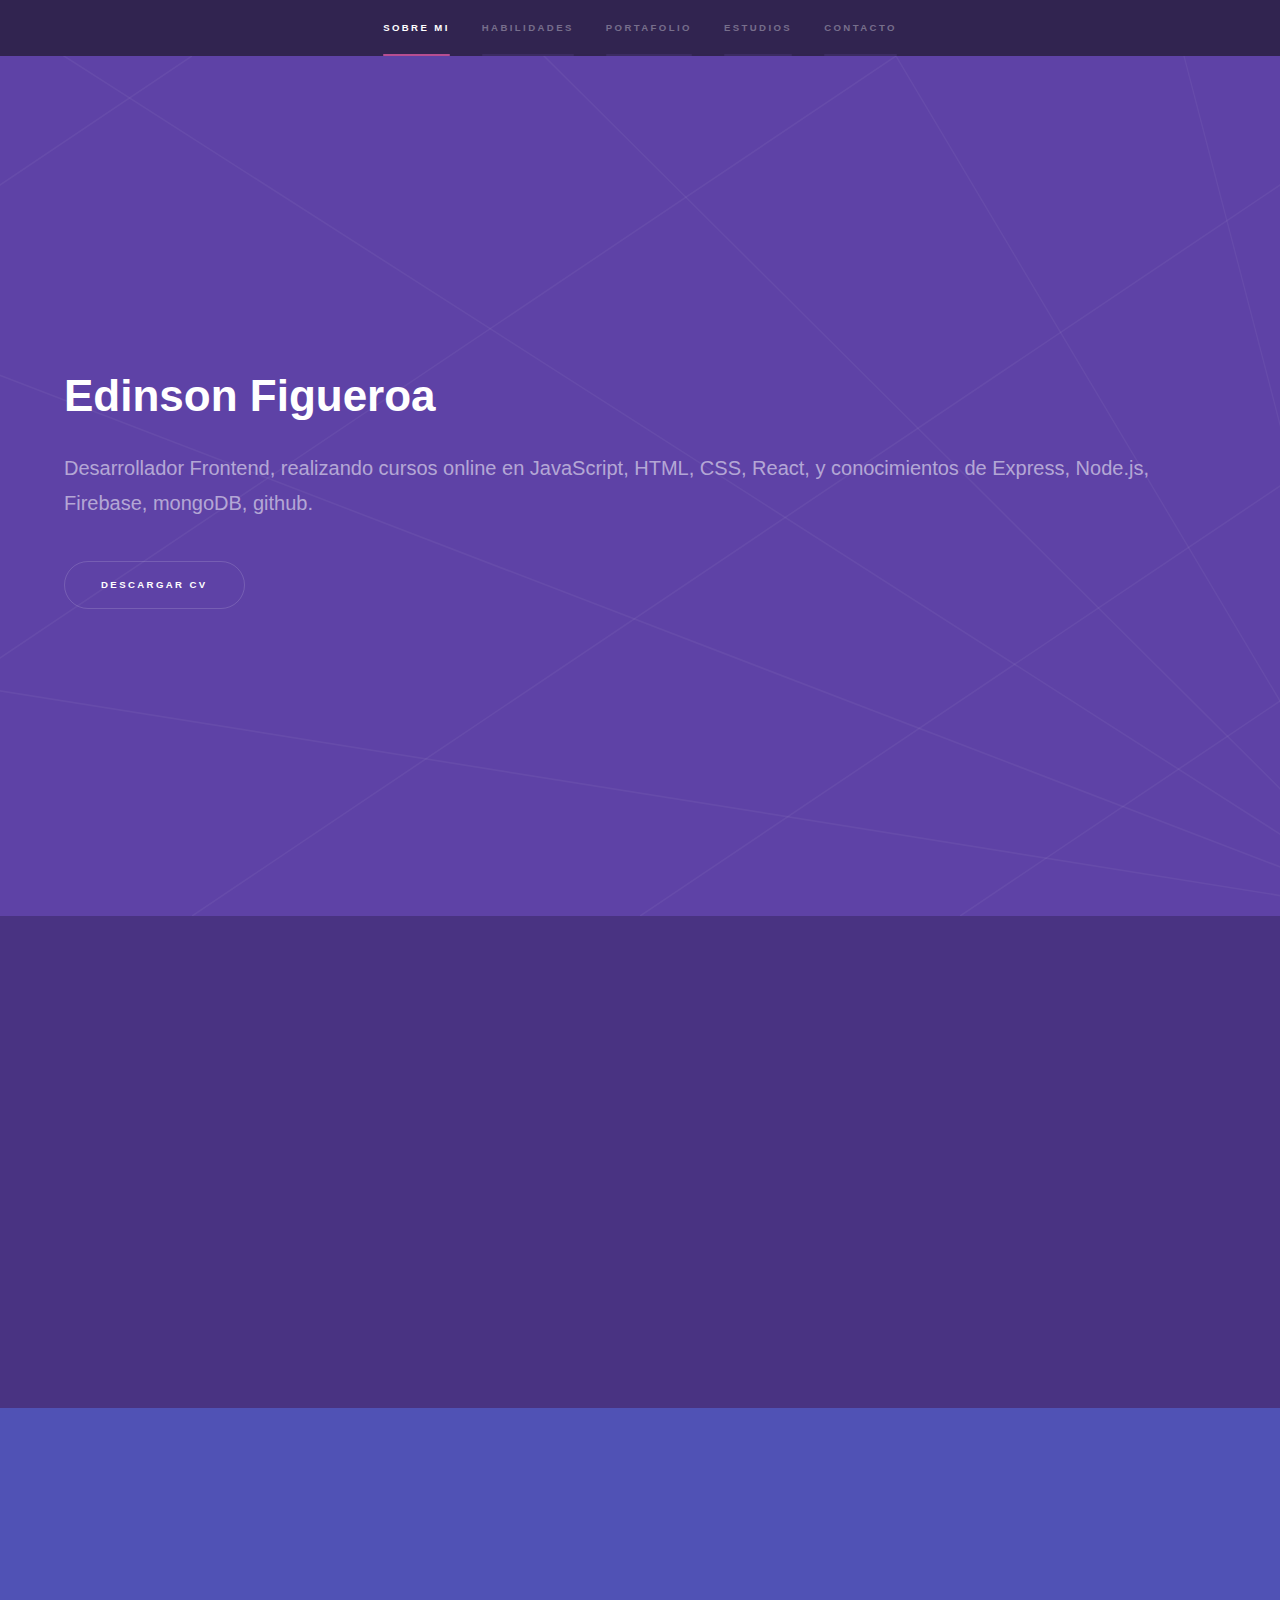
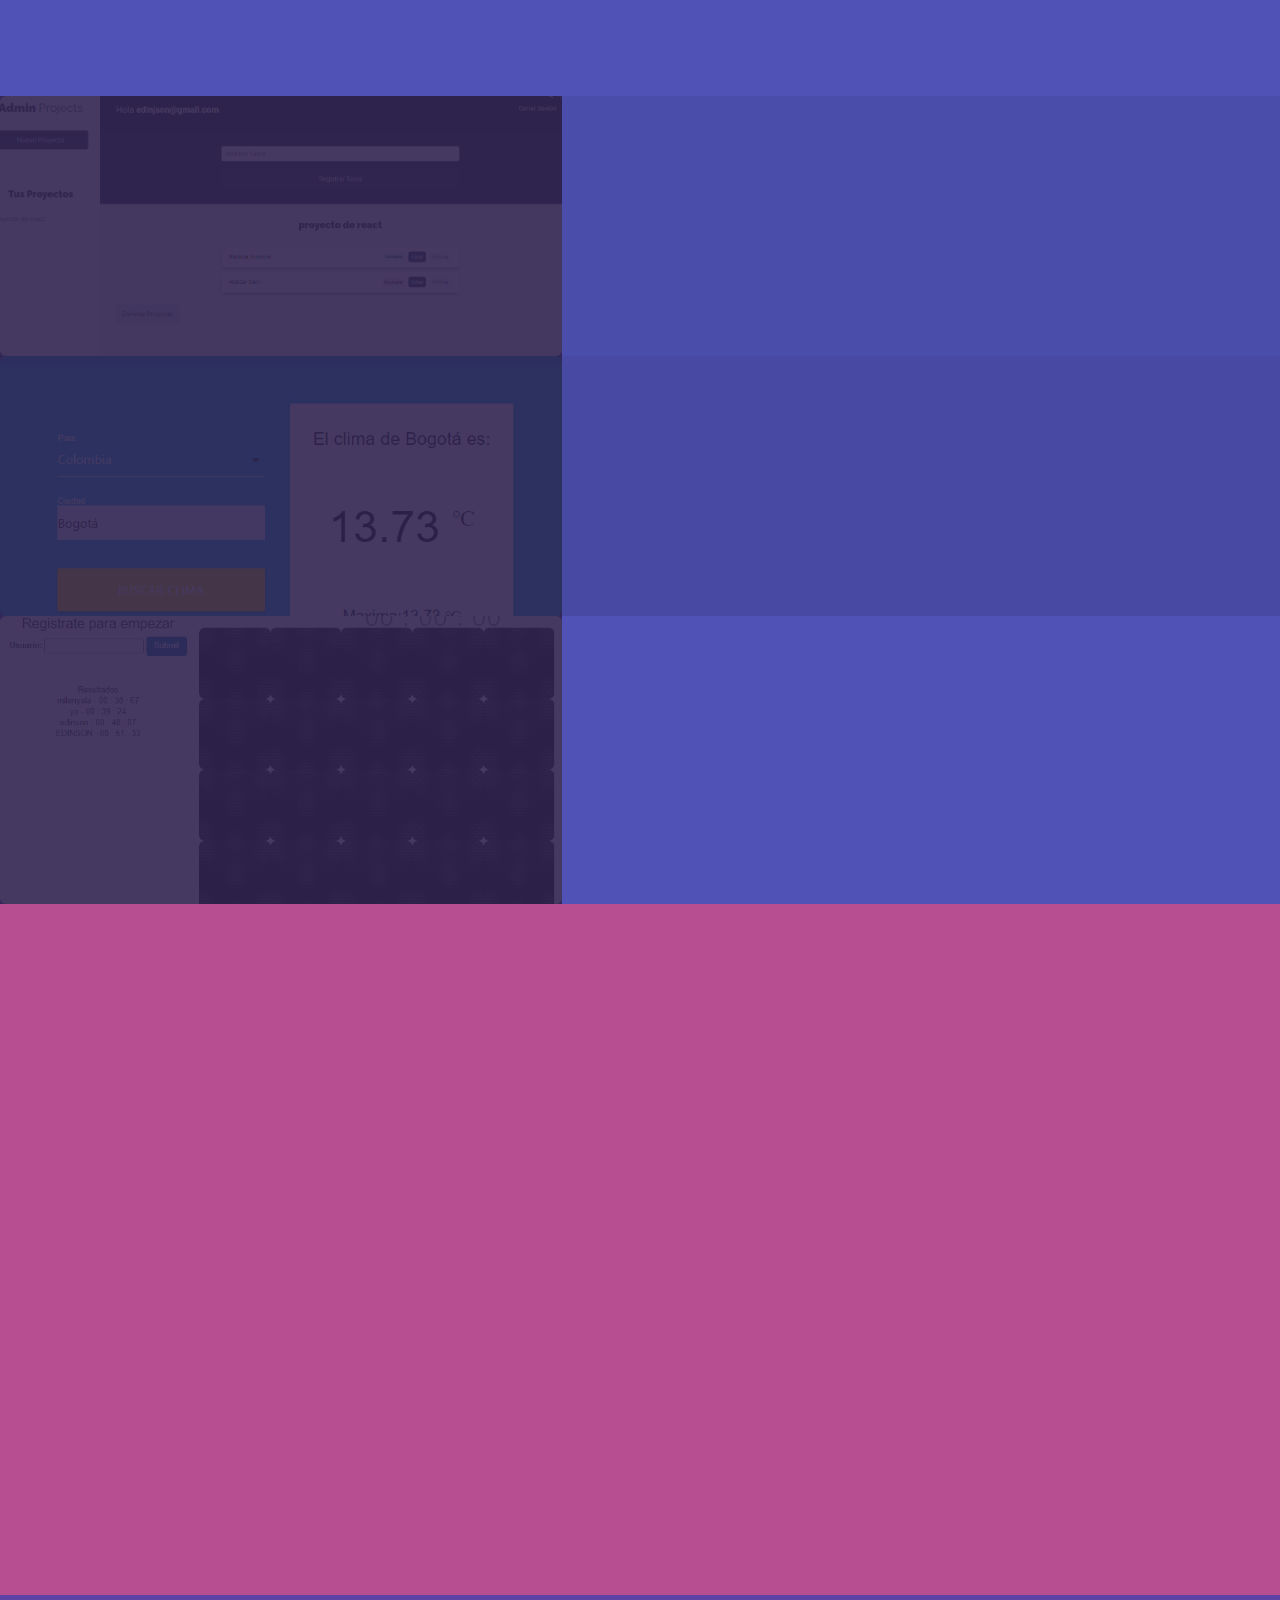
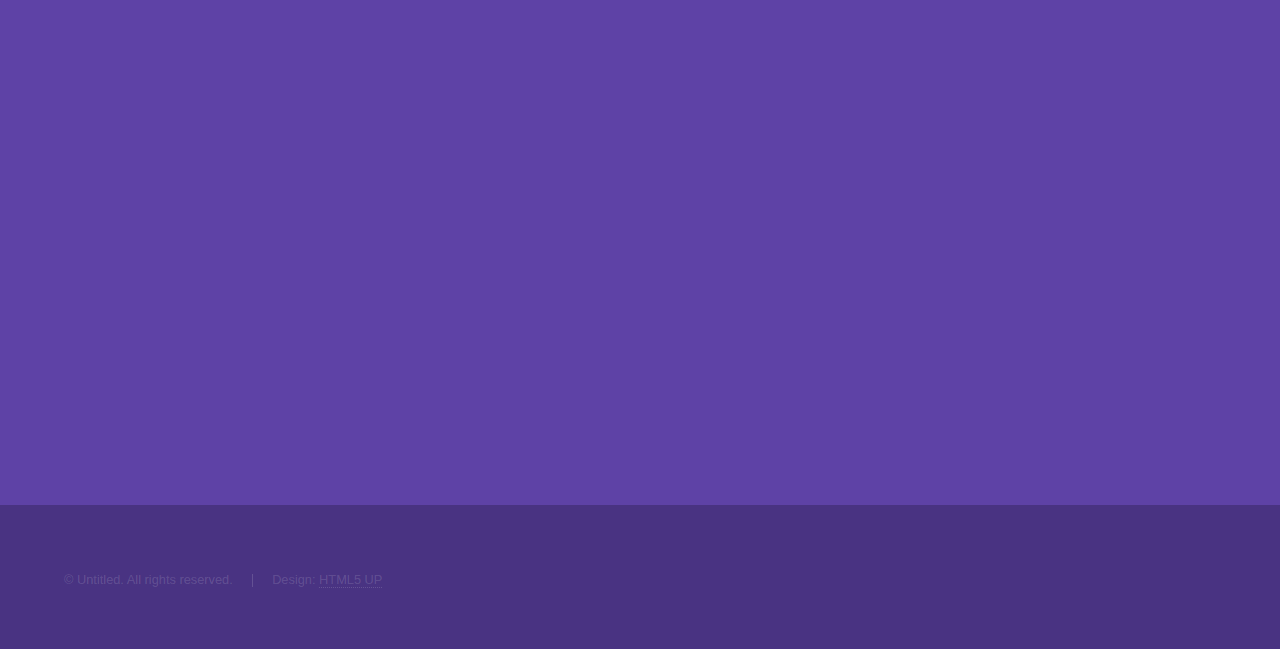
==== index.html @ 03d7f90d "en proceso" ====
<!DOCTYPE HTML>
<!--
	Hyperspace by HTML5 UP
	html5up.net | @ajlkn
	Free for personal and commercial use under the CCA 3.0 license (html5up.net/license)
-->
<html>
	<head>
		<title>Edinson Figueroa</title>
		<meta charset="utf-8" />
		<meta name="viewport" content="width=device-width, initial-scale=1, user-scalable=no" />
		<link rel="stylesheet" href="assets/css/main.css" />
		<noscript><link rel="stylesheet" href="assets/css/noscript.css" /></noscript>
		<link rel="shortcut icon" href="./images/ico.ico">
	
	</head>
	<body class="is-preload">

		<!-- Sidebar -->
			<section id="sidebar">
				<div class="inner">
					<nav>
						<ul>
							<li><a href="#intro">Sobre mi</a></li>
							<li><a href="#habilidades">Habilidades</a></li>
							<li><a href="#one">Portafolio</a></li>
							<li><a href="#two">Estudios</a></li>
							<li><a href="#three">Contacto</a></li>
						</ul>
					</nav>
				</div>
			</section>

		<!-- Wrapper -->
			<div id="wrapper">

				

				<!-- Intro -->
					<section id="intro" class="wrapper style1 fullscreen fade-up">
						<div class="inner">
							<h1>Edinson Figueroa</h1>
							<p>Desarrollador Frontend, realizando cursos online en JavaScript, HTML, CSS, React, y conocimientos de Express, Node.js, Firebase, mongoDB, github.</p>
							<ul class="actions">
								<li><a href="#one" class="button scrolly">Descargar CV</a></li>
							</ul>
						</div>
					</section>

					<section id="habilidades" class="wrapper style4 fade-up">
													    <!--progress bar #3-->
	
						<div class="inner">
							<h2>Habilidades y Conocimientos</h2>
							
							<div class="features">
								<section id="skills_sec" class="skills-sec sec-pad-top-sm main-bar">
										<div class="col-sm-6">
											<div class="mdl-card mdl-shadow--2dp">
												<div class="container-bar">
									
													
													
													
													<i class="fab fa-html5"></i> HTML5
													<div class="progress-bar-graph"> 
														<div class="progress-bar-wrap">
															<div class="bar-wrap html-bar">
																<span data-width="60"></span>
															</div>
														</div>	
													</div>
												</div>	
												<div class="container-bar">
													<i class="fab fa-css3"></i> CSS
													<div class="progress-bar-graph"> 
														<div class="progress-bar-wrap">
															<div class="bar-wrap css-bar">
																<span data-width="30"></span>
															</div>
														</div>	
													</div>
												</div>
												<div class="container-bar">
													<i class="fab fa-js-square"></i> JavaScript
													<div class="progress-bar-graph"> 
														<div class="progress-bar-wrap">
															<div class="bar-wrap javascript-bar">
																<span data-width="65"></span>
															</div>
														</div>	
													</div>
													
												</div>
												<div class="container-bar">
													<i class="fab fa-react"> </i> React JS
													<div class="progress-bar-graph"> 
														<div class="progress-bar-wrap">
															<div class="bar-wrap react-bar">
																<span data-width="50"></span>
															</div>
														</div>	
													</div>
													
												</div>
											
											</div>
										</div>
								</section>

								<!-- PARTE DOS  1a202d 2f3848  222b3c-->
								<section id="skills_sec" class="skills-sec sec-pad-top-sm main-bar">
									<div class="col-sm-6">
										<div class="mdl-card mdl-shadow--2dp">
											
											<div class="container-bar">
												<i class="fab fa-github"> </i> GitHub
												<div class="progress-bar-graph"> 
													<div class="progress-bar-wrap">
														<div class="bar-wrap git-bar">
															<span data-width="35"></span>
														</div>
													</div>	
												</div>
											</div>	
											<div class="container-bar">
												<li class="fab fa-node-js"> </li> nodejs - Express.js
												<div class="progress-bar-graph"> 
													<div class="progress-bar-wrap">
														<div class="bar-wrap express-bar">
															<span data-width="20"></span>
														</div>
													</div>	
												</div>
											</div>

											<div class="container-bar">
												<li class="fas fa-fire"> </li> Firebase
												<div class="progress-bar-graph"> 
													<div class="progress-bar-wrap">
														<div class="bar-wrap fire-bar">
															<span data-width="30"></span>
														</div>
													</div>	
												</div>
											</div>
											
										</div>
									</div>
							</section>
							</div>
							<!-- <ul class="actions">
								<li><a href="generic.html" class="button">Learn more</a></li>
							</ul> -->
						</div>
					</section>

				<!-- One -->
					<section id="one" class="wrapper style2 spotlights">
						<section>
							
							<div class="content">
								<div class="inner">
									<h2>Portafolio</h2>									
									<p>Proyectos desarrollados durante mi aprendizaje en los cuales he aprendido Reactjs, nodejs, express, firebase y fortalecido JavaScript</p>		
								<a href="generic.html" class="button">Ver todos</a>
								</div>
							</div>
						</section>
						<section>
							<a href="#!" class="image"><img src="images/proyecto1.jpg" alt="" data-position="top center" /></a>
							<div class="content">
								<div class="inner">
									<h2>Administrador de proyectos</h2>
									<p>Frontend desarrollado con React, Backend e inicio de sesión con Firebase</p>
									<ul class="actions">
										<li class="fab fa-github"><a target="_blanck" href="https://github.com/EdinsonF/admin-proyectos/tree/master/cliente" > GitHub </a>
										</li>
										<li class="fa fa-laptop" ><a target="_blanck" href="https://admin-proyect-f364d.web.app/" > Demo </a>
										</li>
									</ul>
									
								</div>
							</div>
						</section>
						<section>
							<a href="#!" class="image"><img src="images/proyecto2.jpg" alt="" data-position="25% 25%" /></a>
							<div class="content">
								<div class="inner">
									<h2>Obtener Clima</h2>
									<p>App desarrollada en React Cosumiendo la API https://api.openweathermap.org</p>
									<ul class="actions">
										<li class="fab fa-github"><a target="_blanck" href="https://github.com/EdinsonF/calcular-temperatura" > GitHub </a>
										</li>
										<li class="fa fa-laptop" ><a target="_blanck" href="https://dreamy-albattani-7f844f.netlify.app/" > Demo </a>
										</li>
									</ul>
								</div>
							</div>
						</section>
						<section>
							<a href="#" class="image"><img src="images/proyecto3.jpg" alt="" data-position="25% 25%" /></a>
							<div class="content">
								<div class="inner">
									<h2>Juego de Memoria</h2>
									<p>Juego de memoria realizado en JavaScript, con alamcenamiento de marcador en localStorage</p>
									<ul class="actions">
										<li class="fab fa-github"><a target="_blanck" href="https://github.com/EdinsonF/gameMemory" > GitHub </a>
										</li>
										<li class="fa fa-laptop" ><a target="_blanck" href="https://musing-kare-3d2146.netlify.app/" > Demo </a>
										</li>
									</ul>
								</div>
							</div>
						</section>
					</section>

				<!-- otra -->
					<section id="two" class="wrapper style3 fade-up">
						<div class="inner">
							<h2>Estudios</h2>
							<p>Actualmente aprendiendo de manera autodidacta</p>
							<div class="features">
								<section>
									<span class="icon solid major fa-code"></span>
									<div class="container-cursos">
									<h3><a target="_blanck" href="https://www.udemy.com/share/101Z6U2@FG1KV2FbS1MKdkZKCnROfj5uSn1i/">JavaScript Moderno Guía Definitiva Construye +15 Proyectos</a></h3>
										<span>37,5 Horas de video</span>
										<p>Instructor: Juan Pablo De la Torre Valdez</p>
									</div>

								</section>
								<section>
									<span class="icon solid major fa-desktop"></span>
									<h3><a target="_blanck" href="https://www.udemy.com/share/101Wpi2@Pm1gVEtKS1QLdU5CBnpzVBRu/">React2 - La Guía Completa: Hooks Context Redux MERN +15 Apps</a></h3>
									<span>44,5 Horas de video</span>
									<p>Instructor: Juan Pablo De la Torre Valdez</p>

								</section>
								<section>
									<span class="icon solid major fa-code"></span>
									<h3><a target="_blanck" href="https://www.udemy.com/share/101skO2@Pm1jfWJgS1QLdU5CBnpzVD5tSg==/">TypeScript: tu completa guía y manual de mano</a></h3>
									<span>6,34 Horas de video</span>
									<p>Instructor: Fernando Herrera</p>

								</section>
								<section>
									<span class="icon solid major fa-graduation-cap"></span>
									<h3><a target="_blanck" href="#">Ingeniero en Informática</a></h3>
									<span>2011 - 2016</span>
									<p>Universidad Politécnica Territorial De Yaracuy Arístides Bastidas (UPTYAB)</p>

								</section>
							</div>
							<!-- <ul class="actions">
								<li><a href="generic.html" class="button">Learn more</a></li>
							</ul> -->
						</div>
					</section>

				<!-- Three -->
					<section id="three" class="wrapper style1 fade-up">
						<div class="inner">
							<h2>Contacto</h2>
							<!-- <p>Phasellus convallis elit id ullamcorper pulvinar. Duis aliquam turpis mauris, eu ultricies erat malesuada quis. Aliquam dapibus, lacus eget hendrerit bibendum, urna est aliquam sem, sit amet imperdiet est velit quis lorem.</p> -->
							<div class="split style1">
								<section>
									<p>Disponibilidad inmediata, con ganas de aprender y formar parte de un equipo de trabajo que me permita aprender y desarrollar mis conocimientos. 

									
									
									</p>
									<!-- <form method="post" action="#">
										<div class="fields">
											<div class="field half">
												<label for="name">Nombre</label>
												<input type="text" name="name" id="name" />
											</div>
											<div class="field half">
												<label for="email">Correo</label>
												<input type="text" name="email" id="email" />
											</div>
											<div class="field">
												<label for="message">Mensaje</label>
												<textarea name="message" id="message" rows="5"></textarea>
											</div>
										</div>
										<ul class="actions">
											<li><a href="" class="button submit">Enviar Mensaje</a></li>
										</ul>
									</form> -->

								</section>
								<section>
									<ul class="contact">
										<li>
											<h3>Residencia</h3>
											<span>Colombia<br />
											</span>
										</li>
										<li>
											<h3>Email</h3>
											<a href="#">figueroaedinson@gmail.com</a>
										</li>
										<li>
											<h3>Phone</h3>
											<span>(+57) 350-510-9535</span>
										</li>
										<li>
											<h3>Social</h3>
											<ul class="icons">
												
												<li><a target="_blank" href="https://github.com/EdinsonF" class="icon brands fa-github"><span class="label">GitHub</span></a></li>
												
												<li><a target="_blank" href="https://www.linkedin.com/in/edinson-figueroa-069179a5/" class="icon brands fa-linkedin-in"><span class="label">LinkedIn</span></a></li>
											</ul>
										</li>
									</ul>
								</section>
							</div>
						</div>
					</section>

			</div>

		<!-- Footer -->
			<footer id="footer" class="wrapper style1-alt">
				<div class="inner">
					<ul class="menu">
						<li>&copy; Untitled. All rights reserved.</li><li>Design: <a href="http://html5up.net">HTML5 UP</a></li>
					</ul>
				</div>
			</footer>

		<!-- Scripts -->
			<script src="assets/js/jquery.min.js"></script>
			<script src="assets/js/jquery.scrollex.min.js"></script>
			<script src="assets/js/jquery.scrolly.min.js"></script>
			<script src="assets/js/browser.min.js"></script>
			<script src="assets/js/breakpoints.min.js"></script>
			<script src="assets/js/util.js"></script>
			<script src="assets/js/main.js"></script>

			<!-- barras -->
			<script src="js/jquery-1.12.4.min.js"></script>
			<script src="js/bootstrap.min.js"></script>
			<script src="js/jQuery.appear.js"></script>
			<script src="js/smooth-scroll.js"></script>		
			<script src="js/init.js"></script>
			

	</body>
</html>
---- assets/css/main.css ----
@import url(fontawesome-all.min.css);

/*
	Hyperspace by HTML5 UP
	html5up.net | @ajlkn
	Free for personal and commercial use under the CCA 3.0 license (html5up.net/license)
*/

html, body, div, span, applet, object,
iframe, h1, h2, h3, h4, h5, h6, p, blockquote,
pre, a, abbr, acronym, address, big, cite,
code, del, dfn, em, img, ins, kbd, q, s, samp,
small, strike, strong, sub, sup, tt, var, b,
u, i, center, dl, dt, dd, ol, ul, li, fieldset,
form, label, legend, table, caption, tbody,
tfoot, thead, tr, th, td, article, aside,
canvas, details, embed, figure, figcaption,
footer, header, hgroup, menu, nav, output, ruby,
section, summary, time, mark, audio, video {
	margin: 0;
	padding: 0;
	border: 0;
	font-size: 100%;
	font: inherit;
	vertical-align: baseline;}

article, aside, details, figcaption, figure,
footer, header, hgroup, menu, nav, section {
	display: block;}

body {
	line-height: 1;
}

ol, ul {
	list-style: none;
}

blockquote, q {
	quotes: none;
}

	blockquote:before, blockquote:after, q:before, q:after {
		content: '';
		content: none;
	}

table {
	border-collapse: collapse;
	border-spacing: 0;
}

body {
	-webkit-text-size-adjust: none;
}

mark {
	background-color: transparent;
	color: inherit;
}

input::-moz-focus-inner {
	border: 0;
	padding: 0;
}

input, select, textarea {
	-moz-appearance: none;
	-webkit-appearance: none;
	-ms-appearance: none;
	appearance: none;
}

/* Basic */

	@-ms-viewport {
		width: device-width;
	}

	body {
		-ms-overflow-style: scrollbar;
	}

	@media screen and (max-width: 480px) {

		html, body {
			min-width: 320px;
		}

	}

	html {
		box-sizing: border-box;
	}

	*, *:before, *:after {
		box-sizing: inherit;
	}

	body {
		background: #312450;
	}

		body.is-preload *, body.is-preload *:before, body.is-preload *:after {
			-moz-animation: none !important;
			-webkit-animation: none !important;
			-ms-animation: none !important;
			animation: none !important;
			-moz-transition: none !important;
			-webkit-transition: none !important;
			-ms-transition: none !important;
			transition: none !important;
		}

/* Type */

	body, input, select, textarea {
		color: rgba(255, 255, 255, 0.55);
		font-family: Arial, Helvetica, sans-serif;
		font-size: 16.5pt;
		font-weight: normal;
		line-height: 1.75;
	}

		@media screen and (max-width: 1680px) {

			body, input, select, textarea {
				font-size: 13pt;
			}

		}

		@media screen and (max-width: 1280px) {

			body, input, select, textarea {
				font-size: 12pt;
			}

		}

		@media screen and (max-width: 360px) {

			body, input, select, textarea {
				font-size: 11pt;
			}

		}

	a {
		-moz-transition: color 0.2s ease, border-bottom-color 0.2s ease;
		-webkit-transition: color 0.2s ease, border-bottom-color 0.2s ease;
		-ms-transition: color 0.2s ease, border-bottom-color 0.2s ease;
		transition: color 0.2s ease, border-bottom-color 0.2s ease;
		border-bottom: dotted 1px rgba(255, 255, 255, 0.35);
		color: inherit;
		text-decoration: none;
	}

		a:hover {
			border-bottom-color: transparent;
			color: #ffffff;
		}

	strong, b {
		color: #ffffff;
		font-weight: bold;
	}

	em, i {
		font-style: italic;
	}

	p {
		margin: 0 0 2em 0;
	}

	h1, h2, h3, h4, h5, h6 {
		color: #ffffff;
		font-weight: bold;
		line-height: 1.5;
		margin: 0 0 0.5em 0;
	}

		h1 a, h2 a, h3 a, h4 a, h5 a, h6 a {
			color: inherit;
			text-decoration: none;
		}

	h1 {
		font-size: 2.75em;
	}

		h1.major {
			margin: 0 0 1.3em 0;
			position: relative;
			padding-bottom: 0.35em;
		}

			h1.major:after {
				background-image: -moz-linear-gradient(to right, #5e42a6, #b74e91);
				background-image: -webkit-linear-gradient(to right, #5e42a6, #b74e91);
				background-image: -ms-linear-gradient(to right, #5e42a6, #b74e91);
				background-image: linear-gradient(to right, #5e42a6, #b74e91);
				-moz-transition: max-width 0.2s ease;
				-webkit-transition: max-width 0.2s ease;
				-ms-transition: max-width 0.2s ease;
				transition: max-width 0.2s ease;
				border-radius: 0.2em;
				bottom: 0;
				content: '';
				height: 0.05em;
				position: absolute;
				right: 0;
				width: 100%;
			}

	h2 {
		font-size: 1.75em;
	}

	h3 {
		font-size: 1.1em;
	}

	h4 {
		font-size: 1em;
	}

	h5 {
		font-size: 0.8em;
	}

	h6 {
		font-size: 0.6em;
	}

	@media screen and (max-width: 736px) {

		h1 {
			font-size: 2em;
		}

		h2 {
			font-size: 1.25em;
		}

		h3 {
			font-size: 1em;
		}

		h4 {
			font-size: 0.8em;
		}

		h5 {
			font-size: 0.6em;
		}

		h6 {
			font-size: 0.6em;
		}

	}

	sub {
		font-size: 0.8em;
		position: relative;
		top: 0.5em;
	}

	sup {
		font-size: 0.8em;
		position: relative;
		top: -0.5em;
	}

	blockquote {
		border-left: solid 4px rgba(255, 255, 255, 0.15);
		font-style: italic;
		margin: 0 0 2em 0;
		padding: 0.5em 0 0.5em 2em;
	}

	code {
		background: rgba(255, 255, 255, 0.05);
		border-radius: 0.25em;
		border: solid 1px rgba(255, 255, 255, 0.15);
		font-family: "Courier New", monospace;
		font-size: 0.9em;
		margin: 0 0.25em;
		padding: 0.25em 0.65em;
	}

	pre {
		-webkit-overflow-scrolling: touch;
		font-family: "Courier New", monospace;
		font-size: 0.9em;
		margin: 0 0 2em 0;
	}

		pre code {
			display: block;
			line-height: 1.75em;
			padding: 1em 1.5em;
			overflow-x: auto;
		}

	hr {
		border: 0;
		border-bottom: solid 1px rgba(255, 255, 255, 0.15);
		margin: 2em 0;
	}

		hr.major {
			margin: 3em 0;
		}

	.align-left {
		text-align: left;
	}

	.align-center {
		text-align: center;
	}

	.align-right {
		text-align: right;
	}

/* Row */

	.row {
		display: flex;
		flex-wrap: wrap;
		box-sizing: border-box;
		align-items: stretch;
	}

		.row > * {
			box-sizing: border-box;
		}

		.row.gtr-uniform > * > :last-child {
			margin-bottom: 0;
		}

		.row.aln-left {
			justify-content: flex-start;
		}

		.row.aln-center {
			justify-content: center;
		}

		.row.aln-right {
			justify-content: flex-end;
		}

		.row.aln-top {
			align-items: flex-start;
		}

		.row.aln-middle {
			align-items: center;
		}

		.row.aln-bottom {
			align-items: flex-end;
		}

		.row > .imp {
			order: -1;
		}

		.row > .col-1 {
			width: 8.33333%;
		}

		.row > .off-1 {
			margin-left: 8.33333%;
		}

		.row > .col-2 {
			width: 16.66667%;
		}

		.row > .off-2 {
			margin-left: 16.66667%;
		}

		.row > .col-3 {
			width: 25%;
		}

		.row > .off-3 {
			margin-left: 25%;
		}

		.row > .col-4 {
			width: 33.33333%;
		}

		.row > .off-4 {
			margin-left: 33.33333%;
		}

		.row > .col-5 {
			width: 41.66667%;
		}

		.row > .off-5 {
			margin-left: 41.66667%;
		}

		.row > .col-6 {
			width: 50%;
		}

		.row > .off-6 {
			margin-left: 50%;
		}

		.row > .col-7 {
			width: 58.33333%;
		}

		.row > .off-7 {
			margin-left: 58.33333%;
		}

		.row > .col-8 {
			width: 66.66667%;
		}

		.row > .off-8 {
			margin-left: 66.66667%;
		}

		.row > .col-9 {
			width: 75%;
		}

		.row > .off-9 {
			margin-left: 75%;
		}

		.row > .col-10 {
			width: 83.33333%;
		}

		.row > .off-10 {
			margin-left: 83.33333%;
		}

		.row > .col-11 {
			width: 91.66667%;
		}

		.row > .off-11 {
			margin-left: 91.66667%;
		}

		.row > .col-12 {
			width: 100%;
		}

		.row > .off-12 {
			margin-left: 100%;
		}

		.row.gtr-0 {
			margin-top: 0;
			margin-left: 0em;
		}

			.row.gtr-0 > * {
				padding: 0 0 0 0em;
			}

			.row.gtr-0.gtr-uniform {
				margin-top: 0em;
			}

				.row.gtr-0.gtr-uniform > * {
					padding-top: 0em;
				}

		.row.gtr-25 {
			margin-top: 0;
			margin-left: -0.375em;
		}

			.row.gtr-25 > * {
				padding: 0 0 0 0.375em;
			}

			.row.gtr-25.gtr-uniform {
				margin-top: -0.375em;
			}

				.row.gtr-25.gtr-uniform > * {
					padding-top: 0.375em;
				}

		.row.gtr-50 {
			margin-top: 0;
			margin-left: -0.75em;
		}

			.row.gtr-50 > * {
				padding: 0 0 0 0.75em;
			}

			.row.gtr-50.gtr-uniform {
				margin-top: -0.75em;
			}

				.row.gtr-50.gtr-uniform > * {
					padding-top: 0.75em;
				}

		.row {
			margin-top: 0;
			margin-left: -1.5em;
		}

			.row > * {
				padding: 0 0 0 1.5em;
			}

			.row.gtr-uniform {
				margin-top: -1.5em;
			}

				.row.gtr-uniform > * {
					padding-top: 1.5em;
				}

		.row.gtr-150 {
			margin-top: 0;
			margin-left: -2.25em;
		}

			.row.gtr-150 > * {
				padding: 0 0 0 2.25em;
			}

			.row.gtr-150.gtr-uniform {
				margin-top: -2.25em;
			}

				.row.gtr-150.gtr-uniform > * {
					padding-top: 2.25em;
				}

		.row.gtr-200 {
			margin-top: 0;
			margin-left: -3em;
		}

			.row.gtr-200 > * {
				padding: 0 0 0 3em;
			}

			.row.gtr-200.gtr-uniform {
				margin-top: -3em;
			}

				.row.gtr-200.gtr-uniform > * {
					padding-top: 3em;
				}

		@media screen and (max-width: 1680px) {

			.row {
				display: flex;
				flex-wrap: wrap;
				box-sizing: border-box;
				align-items: stretch;
			}

				.row > * {
					box-sizing: border-box;
				}

				.row.gtr-uniform > * > :last-child {
					margin-bottom: 0;
				}

				.row.aln-left {
					justify-content: flex-start;
				}

				.row.aln-center {
					justify-content: center;
				}

				.row.aln-right {
					justify-content: flex-end;
				}

				.row.aln-top {
					align-items: flex-start;
				}

				.row.aln-middle {
					align-items: center;
				}

				.row.aln-bottom {
					align-items: flex-end;
				}

				.row > .imp-xlarge {
					order: -1;
				}

				.row > .col-1-xlarge {
					width: 8.33333%;
				}

				.row > .off-1-xlarge {
					margin-left: 8.33333%;
				}

				.row > .col-2-xlarge {
					width: 16.66667%;
				}

				.row > .off-2-xlarge {
					margin-left: 16.66667%;
				}

				.row > .col-3-xlarge {
					width: 25%;
				}

				.row > .off-3-xlarge {
					margin-left: 25%;
				}

				.row > .col-4-xlarge {
					width: 33.33333%;
				}

				.row > .off-4-xlarge {
					margin-left: 33.33333%;
				}

				.row > .col-5-xlarge {
					width: 41.66667%;
				}

				.row > .off-5-xlarge {
					margin-left: 41.66667%;
				}

				.row > .col-6-xlarge {
					width: 50%;
				}

				.row > .off-6-xlarge {
					margin-left: 50%;
				}

				.row > .col-7-xlarge {
					width: 58.33333%;
				}

				.row > .off-7-xlarge {
					margin-left: 58.33333%;
				}

				.row > .col-8-xlarge {
					width: 66.66667%;
				}

				.row > .off-8-xlarge {
					margin-left: 66.66667%;
				}

				.row > .col-9-xlarge {
					width: 75%;
				}

				.row > .off-9-xlarge {
					margin-left: 75%;
				}

				.row > .col-10-xlarge {
					width: 83.33333%;
				}

				.row > .off-10-xlarge {
					margin-left: 83.33333%;
				}

				.row > .col-11-xlarge {
					width: 91.66667%;
				}

				.row > .off-11-xlarge {
					margin-left: 91.66667%;
				}

				.row > .col-12-xlarge {
					width: 100%;
				}

				.row > .off-12-xlarge {
					margin-left: 100%;
				}

				.row.gtr-0 {
					margin-top: 0;
					margin-left: 0em;
				}

					.row.gtr-0 > * {
						padding: 0 0 0 0em;
					}

					.row.gtr-0.gtr-uniform {
						margin-top: 0em;
					}

						.row.gtr-0.gtr-uniform > * {
							padding-top: 0em;
						}

				.row.gtr-25 {
					margin-top: 0;
					margin-left: -0.375em;
				}

					.row.gtr-25 > * {
						padding: 0 0 0 0.375em;
					}

					.row.gtr-25.gtr-uniform {
						margin-top: -0.375em;
					}

						.row.gtr-25.gtr-uniform > * {
							padding-top: 0.375em;
						}

				.row.gtr-50 {
					margin-top: 0;
					margin-left: -0.75em;
				}

					.row.gtr-50 > * {
						padding: 0 0 0 0.75em;
					}

					.row.gtr-50.gtr-uniform {
						margin-top: -0.75em;
					}

						.row.gtr-50.gtr-uniform > * {
							padding-top: 0.75em;
						}

				.row {
					margin-top: 0;
					margin-left: -1.5em;
				}

					.row > * {
						padding: 0 0 0 1.5em;
					}

					.row.gtr-uniform {
						margin-top: -1.5em;
					}

						.row.gtr-uniform > * {
							padding-top: 1.5em;
						}

				.row.gtr-150 {
					margin-top: 0;
					margin-left: -2.25em;
				}

					.row.gtr-150 > * {
						padding: 0 0 0 2.25em;
					}

					.row.gtr-150.gtr-uniform {
						margin-top: -2.25em;
					}

						.row.gtr-150.gtr-uniform > * {
							padding-top: 2.25em;
						}

				.row.gtr-200 {
					margin-top: 0;
					margin-left: -3em;
				}

					.row.gtr-200 > * {
						padding: 0 0 0 3em;
					}

					.row.gtr-200.gtr-uniform {
						margin-top: -3em;
					}

						.row.gtr-200.gtr-uniform > * {
							padding-top: 3em;
						}

		}

		@media screen and (max-width: 1280px) {

			.row {
				display: flex;
				flex-wrap: wrap;
				box-sizing: border-box;
				align-items: stretch;
			}

				.row > * {
					box-sizing: border-box;
				}

				.row.gtr-uniform > * > :last-child {
					margin-bottom: 0;
				}

				.row.aln-left {
					justify-content: flex-start;
				}

				.row.aln-center {
					justify-content: center;
				}

				.row.aln-right {
					justify-content: flex-end;
				}

				.row.aln-top {
					align-items: flex-start;
				}

				.row.aln-middle {
					align-items: center;
				}

				.row.aln-bottom {
					align-items: flex-end;
				}

				.row > .imp-large {
					order: -1;
				}

				.row > .col-1-large {
					width: 8.33333%;
				}

				.row > .off-1-large {
					margin-left: 8.33333%;
				}

				.row > .col-2-large {
					width: 16.66667%;
				}

				.row > .off-2-large {
					margin-left: 16.66667%;
				}

				.row > .col-3-large {
					width: 25%;
				}

				.row > .off-3-large {
					margin-left: 25%;
				}

				.row > .col-4-large {
					width: 33.33333%;
				}

				.row > .off-4-large {
					margin-left: 33.33333%;
				}

				.row > .col-5-large {
					width: 41.66667%;
				}

				.row > .off-5-large {
					margin-left: 41.66667%;
				}

				.row > .col-6-large {
					width: 50%;
				}

				.row > .off-6-large {
					margin-left: 50%;
				}

				.row > .col-7-large {
					width: 58.33333%;
				}

				.row > .off-7-large {
					margin-left: 58.33333%;
				}

				.row > .col-8-large {
					width: 66.66667%;
				}

				.row > .off-8-large {
					margin-left: 66.66667%;
				}

				.row > .col-9-large {
					width: 75%;
				}

				.row > .off-9-large {
					margin-left: 75%;
				}

				.row > .col-10-large {
					width: 83.33333%;
				}

				.row > .off-10-large {
					margin-left: 83.33333%;
				}

				.row > .col-11-large {
					width: 91.66667%;
				}

				.row > .off-11-large {
					margin-left: 91.66667%;
				}

				.row > .col-12-large {
					width: 100%;
				}

				.row > .off-12-large {
					margin-left: 100%;
				}

				.row.gtr-0 {
					margin-top: 0;
					margin-left: 0em;
				}

					.row.gtr-0 > * {
						padding: 0 0 0 0em;
					}

					.row.gtr-0.gtr-uniform {
						margin-top: 0em;
					}

						.row.gtr-0.gtr-uniform > * {
							padding-top: 0em;
						}

				.row.gtr-25 {
					margin-top: 0;
					margin-left: -0.375em;
				}

					.row.gtr-25 > * {
						padding: 0 0 0 0.375em;
					}

					.row.gtr-25.gtr-uniform {
						margin-top: -0.375em;
					}

						.row.gtr-25.gtr-uniform > * {
							padding-top: 0.375em;
						}

				.row.gtr-50 {
					margin-top: 0;
					margin-left: -0.75em;
				}

					.row.gtr-50 > * {
						padding: 0 0 0 0.75em;
					}

					.row.gtr-50.gtr-uniform {
						margin-top: -0.75em;
					}

						.row.gtr-50.gtr-uniform > * {
							padding-top: 0.75em;
						}

				.row {
					margin-top: 0;
					margin-left: -1.5em;
				}

					.row > * {
						padding: 0 0 0 1.5em;
					}

					.row.gtr-uniform {
						margin-top: -1.5em;
					}

						.row.gtr-uniform > * {
							padding-top: 1.5em;
						}

				.row.gtr-150 {
					margin-top: 0;
					margin-left: -2.25em;
				}

					.row.gtr-150 > * {
						padding: 0 0 0 2.25em;
					}

					.row.gtr-150.gtr-uniform {
						margin-top: -2.25em;
					}

						.row.gtr-150.gtr-uniform > * {
							padding-top: 2.25em;
						}

				.row.gtr-200 {
					margin-top: 0;
					margin-left: -3em;
				}

					.row.gtr-200 > * {
						padding: 0 0 0 3em;
					}

					.row.gtr-200.gtr-uniform {
						margin-top: -3em;
					}

						.row.gtr-200.gtr-uniform > * {
							padding-top: 3em;
						}

		}

		@media screen and (max-width: 980px) {

			.row {
				display: flex;
				flex-wrap: wrap;
				box-sizing: border-box;
				align-items: stretch;
			}

				.row > * {
					box-sizing: border-box;
				}

				.row.gtr-uniform > * > :last-child {
					margin-bottom: 0;
				}

				.row.aln-left {
					justify-content: flex-start;
				}

				.row.aln-center {
					justify-content: center;
				}

				.row.aln-right {
					justify-content: flex-end;
				}

				.row.aln-top {
					align-items: flex-start;
				}

				.row.aln-middle {
					align-items: center;
				}

				.row.aln-bottom {
					align-items: flex-end;
				}

				.row > .imp-medium {
					order: -1;
				}

				.row > .col-1-medium {
					width: 8.33333%;
				}

				.row > .off-1-medium {
					margin-left: 8.33333%;
				}

				.row > .col-2-medium {
					width: 16.66667%;
				}

				.row > .off-2-medium {
					margin-left: 16.66667%;
				}

				.row > .col-3-medium {
					width: 25%;
				}

				.row > .off-3-medium {
					margin-left: 25%;
				}

				.row > .col-4-medium {
					width: 33.33333%;
				}

				.row > .off-4-medium {
					margin-left: 33.33333%;
				}

				.row > .col-5-medium {
					width: 41.66667%;
				}

				.row > .off-5-medium {
					margin-left: 41.66667%;
				}

				.row > .col-6-medium {
					width: 50%;
				}

				.row > .off-6-medium {
					margin-left: 50%;
				}

				.row > .col-7-medium {
					width: 58.33333%;
				}

				.row > .off-7-medium {
					margin-left: 58.33333%;
				}

				.row > .col-8-medium {
					width: 66.66667%;
				}

				.row > .off-8-medium {
					margin-left: 66.66667%;
				}

				.row > .col-9-medium {
					width: 75%;
				}

				.row > .off-9-medium {
					margin-left: 75%;
				}

				.row > .col-10-medium {
					width: 83.33333%;
				}

				.row > .off-10-medium {
					margin-left: 83.33333%;
				}

				.row > .col-11-medium {
					width: 91.66667%;
				}

				.row > .off-11-medium {
					margin-left: 91.66667%;
				}

				.row > .col-12-medium {
					width: 100%;
				}

				.row > .off-12-medium {
					margin-left: 100%;
				}

				.row.gtr-0 {
					margin-top: 0;
					margin-left: 0em;
				}

					.row.gtr-0 > * {
						padding: 0 0 0 0em;
					}

					.row.gtr-0.gtr-uniform {
						margin-top: 0em;
					}

						.row.gtr-0.gtr-uniform > * {
							padding-top: 0em;
						}

				.row.gtr-25 {
					margin-top: 0;
					margin-left: -0.375em;
				}

					.row.gtr-25 > * {
						padding: 0 0 0 0.375em;
					}

					.row.gtr-25.gtr-uniform {
						margin-top: -0.375em;
					}

						.row.gtr-25.gtr-uniform > * {
							padding-top: 0.375em;
						}

				.row.gtr-50 {
					margin-top: 0;
					margin-left: -0.75em;
				}

					.row.gtr-50 > * {
						padding: 0 0 0 0.75em;
					}

					.row.gtr-50.gtr-uniform {
						margin-top: -0.75em;
					}

						.row.gtr-50.gtr-uniform > * {
							padding-top: 0.75em;
						}

				.row {
					margin-top: 0;
					margin-left: -1.5em;
				}

					.row > * {
						padding: 0 0 0 1.5em;
					}

					.row.gtr-uniform {
						margin-top: -1.5em;
					}

						.row.gtr-uniform > * {
							padding-top: 1.5em;
						}

				.row.gtr-150 {
					margin-top: 0;
					margin-left: -2.25em;
				}

					.row.gtr-150 > * {
						padding: 0 0 0 2.25em;
					}

					.row.gtr-150.gtr-uniform {
						margin-top: -2.25em;
					}

						.row.gtr-150.gtr-uniform > * {
							padding-top: 2.25em;
						}

				.row.gtr-200 {
					margin-top: 0;
					margin-left: -3em;
				}

					.row.gtr-200 > * {
						padding: 0 0 0 3em;
					}

					.row.gtr-200.gtr-uniform {
						margin-top: -3em;
					}

						.row.gtr-200.gtr-uniform > * {
							padding-top: 3em;
						}

		}

		@media screen and (max-width: 736px) {

			.row {
				display: flex;
				flex-wrap: wrap;
				box-sizing: border-box;
				align-items: stretch;
			}

				.row > * {
					box-sizing: border-box;
				}

				.row.gtr-uniform > * > :last-child {
					margin-bottom: 0;
				}

				.row.aln-left {
					justify-content: flex-start;
				}

				.row.aln-center {
					justify-content: center;
				}

				.row.aln-right {
					justify-content: flex-end;
				}

				.row.aln-top {
					align-items: flex-start;
				}

				.row.aln-middle {
					align-items: center;
				}

				.row.aln-bottom {
					align-items: flex-end;
				}

				.row > .imp-small {
					order: -1;
				}

				.row > .col-1-small {
					width: 8.33333%;
				}

				.row > .off-1-small {
					margin-left: 8.33333%;
				}

				.row > .col-2-small {
					width: 16.66667%;
				}

				.row > .off-2-small {
					margin-left: 16.66667%;
				}

				.row > .col-3-small {
					width: 25%;
				}

				.row > .off-3-small {
					margin-left: 25%;
				}

				.row > .col-4-small {
					width: 33.33333%;
				}

				.row > .off-4-small {
					margin-left: 33.33333%;
				}

				.row > .col-5-small {
					width: 41.66667%;
				}

				.row > .off-5-small {
					margin-left: 41.66667%;
				}

				.row > .col-6-small {
					width: 50%;
				}

				.row > .off-6-small {
					margin-left: 50%;
				}

				.row > .col-7-small {
					width: 58.33333%;
				}

				.row > .off-7-small {
					margin-left: 58.33333%;
				}

				.row > .col-8-small {
					width: 66.66667%;
				}

				.row > .off-8-small {
					margin-left: 66.66667%;
				}

				.row > .col-9-small {
					width: 75%;
				}

				.row > .off-9-small {
					margin-left: 75%;
				}

				.row > .col-10-small {
					width: 83.33333%;
				}

				.row > .off-10-small {
					margin-left: 83.33333%;
				}

				.row > .col-11-small {
					width: 91.66667%;
				}

				.row > .off-11-small {
					margin-left: 91.66667%;
				}

				.row > .col-12-small {
					width: 100%;
				}

				.row > .off-12-small {
					margin-left: 100%;
				}

				.row.gtr-0 {
					margin-top: 0;
					margin-left: 0em;
				}

					.row.gtr-0 > * {
						padding: 0 0 0 0em;
					}

					.row.gtr-0.gtr-uniform {
						margin-top: 0em;
					}

						.row.gtr-0.gtr-uniform > * {
							padding-top: 0em;
						}

				.row.gtr-25 {
					margin-top: 0;
					margin-left: -0.375em;
				}

					.row.gtr-25 > * {
						padding: 0 0 0 0.375em;
					}

					.row.gtr-25.gtr-uniform {
						margin-top: -0.375em;
					}

						.row.gtr-25.gtr-uniform > * {
							padding-top: 0.375em;
						}

				.row.gtr-50 {
					margin-top: 0;
					margin-left: -0.75em;
				}

					.row.gtr-50 > * {
						padding: 0 0 0 0.75em;
					}

					.row.gtr-50.gtr-uniform {
						margin-top: -0.75em;
					}

						.row.gtr-50.gtr-uniform > * {
							padding-top: 0.75em;
						}

				.row {
					margin-top: 0;
					margin-left: -1.5em;
				}

					.row > * {
						padding: 0 0 0 1.5em;
					}

					.row.gtr-uniform {
						margin-top: -1.5em;
					}

						.row.gtr-uniform > * {
							padding-top: 1.5em;
						}

				.row.gtr-150 {
					margin-top: 0;
					margin-left: -2.25em;
				}

					.row.gtr-150 > * {
						padding: 0 0 0 2.25em;
					}

					.row.gtr-150.gtr-uniform {
						margin-top: -2.25em;
					}

						.row.gtr-150.gtr-uniform > * {
							padding-top: 2.25em;
						}

				.row.gtr-200 {
					margin-top: 0;
					margin-left: -3em;
				}

					.row.gtr-200 > * {
						padding: 0 0 0 3em;
					}

					.row.gtr-200.gtr-uniform {
						margin-top: -3em;
					}

						.row.gtr-200.gtr-uniform > * {
							padding-top: 3em;
						}

		}

		@media screen and (max-width: 480px) {

			.row {
				display: flex;
				flex-wrap: wrap;
				box-sizing: border-box;
				align-items: stretch;
			}

				.row > * {
					box-sizing: border-box;
				}

				.row.gtr-uniform > * > :last-child {
					margin-bottom: 0;
				}

				.row.aln-left {
					justify-content: flex-start;
				}

				.row.aln-center {
					justify-content: center;
				}

				.row.aln-right {
					justify-content: flex-end;
				}

				.row.aln-top {
					align-items: flex-start;
				}

				.row.aln-middle {
					align-items: center;
				}

				.row.aln-bottom {
					align-items: flex-end;
				}

				.row > .imp-xsmall {
					order: -1;
				}

				.row > .col-1-xsmall {
					width: 8.33333%;
				}

				.row > .off-1-xsmall {
					margin-left: 8.33333%;
				}

				.row > .col-2-xsmall {
					width: 16.66667%;
				}

				.row > .off-2-xsmall {
					margin-left: 16.66667%;
				}

				.row > .col-3-xsmall {
					width: 25%;
				}

				.row > .off-3-xsmall {
					margin-left: 25%;
				}

				.row > .col-4-xsmall {
					width: 33.33333%;
				}

				.row > .off-4-xsmall {
					margin-left: 33.33333%;
				}

				.row > .col-5-xsmall {
					width: 41.66667%;
				}

				.row > .off-5-xsmall {
					margin-left: 41.66667%;
				}

				.row > .col-6-xsmall {
					width: 50%;
				}

				.row > .off-6-xsmall {
					margin-left: 50%;
				}

				.row > .col-7-xsmall {
					width: 58.33333%;
				}

				.row > .off-7-xsmall {
					margin-left: 58.33333%;
				}

				.row > .col-8-xsmall {
					width: 66.66667%;
				}

				.row > .off-8-xsmall {
					margin-left: 66.66667%;
				}

				.row > .col-9-xsmall {
					width: 75%;
				}

				.row > .off-9-xsmall {
					margin-left: 75%;
				}

				.row > .col-10-xsmall {
					width: 83.33333%;
				}

				.row > .off-10-xsmall {
					margin-left: 83.33333%;
				}

				.row > .col-11-xsmall {
					width: 91.66667%;
				}

				.row > .off-11-xsmall {
					margin-left: 91.66667%;
				}

				.row > .col-12-xsmall {
					width: 100%;
				}

				.row > .off-12-xsmall {
					margin-left: 100%;
				}

				.row.gtr-0 {
					margin-top: 0;
					margin-left: 0em;
				}

					.row.gtr-0 > * {
						padding: 0 0 0 0em;
					}

					.row.gtr-0.gtr-uniform {
						margin-top: 0em;
					}

						.row.gtr-0.gtr-uniform > * {
							padding-top: 0em;
						}

				.row.gtr-25 {
					margin-top: 0;
					margin-left: -0.375em;
				}

					.row.gtr-25 > * {
						padding: 0 0 0 0.375em;
					}

					.row.gtr-25.gtr-uniform {
						margin-top: -0.375em;
					}

						.row.gtr-25.gtr-uniform > * {
							padding-top: 0.375em;
						}

				.row.gtr-50 {
					margin-top: 0;
					margin-left: -0.75em;
				}

					.row.gtr-50 > * {
						padding: 0 0 0 0.75em;
					}

					.row.gtr-50.gtr-uniform {
						margin-top: -0.75em;
					}

						.row.gtr-50.gtr-uniform > * {
							padding-top: 0.75em;
						}

				.row {
					margin-top: 0;
					margin-left: -1.5em;
				}

					.row > * {
						padding: 0 0 0 1.5em;
					}

					.row.gtr-uniform {
						margin-top: -1.5em;
					}

						.row.gtr-uniform > * {
							padding-top: 1.5em;
						}

				.row.gtr-150 {
					margin-top: 0;
					margin-left: -2.25em;
				}

					.row.gtr-150 > * {
						padding: 0 0 0 2.25em;
					}

					.row.gtr-150.gtr-uniform {
						margin-top: -2.25em;
					}

						.row.gtr-150.gtr-uniform > * {
							padding-top: 2.25em;
						}

				.row.gtr-200 {
					margin-top: 0;
					margin-left: -3em;
				}

					.row.gtr-200 > * {
						padding: 0 0 0 3em;
					}

					.row.gtr-200.gtr-uniform {
						margin-top: -3em;
					}

						.row.gtr-200.gtr-uniform > * {
							padding-top: 3em;
						}

		}

/* Box */

	.box {
		border-radius: 0.25em;
		border: solid 1px rgba(255, 255, 255, 0.15);
		margin-bottom: 2em;
		padding: 1.5em;
	}

		.box > :last-child,
		.box > :last-child > :last-child,
		.box > :last-child > :last-child > :last-child {
			margin-bottom: 0;
		}

		.box.alt {
			border: 0;
			border-radius: 0;
			padding: 0;
		}

/* Button */

	input[type="submit"],
	input[type="reset"],
	input[type="button"],
	button,
	.button {
		-moz-appearance: none;
		-webkit-appearance: none;
		-ms-appearance: none;
		appearance: none;
		-moz-transition: border-color 0.2s ease;
		-webkit-transition: border-color 0.2s ease;
		-ms-transition: border-color 0.2s ease;
		transition: border-color 0.2s ease;
		background-color: transparent;
		border: solid 1px !important;
		border-color: rgba(255, 255, 255, 0.15) !important;
		border-radius: 3em;
		color: #ffffff !important;
		cursor: pointer;
		display: inline-block;
		font-size: 0.6em;
		font-weight: bold;
		height: calc(4.75em + 2px);
		letter-spacing: 0.25em;
		line-height: 4.75em;
		outline: 0;
		padding: 0 3.75em;
		position: relative;
		text-align: center;
		text-decoration: none;
		text-transform: uppercase;
		white-space: nowrap;
	}

		input[type="submit"]:after,
		input[type="reset"]:after,
		input[type="button"]:after,
		button:after,
		.button:after {
			-moz-transform: scale(0.25);
			-webkit-transform: scale(0.25);
			-ms-transform: scale(0.25);
			transform: scale(0.25);
			pointer-events: none;
			-moz-transition: opacity 0.2s ease, -moz-transform 0.2s ease;
			-webkit-transition: opacity 0.2s ease, -webkit-transform 0.2s ease;
			-ms-transition: opacity 0.2s ease, -ms-transform 0.2s ease;
			transition: opacity 0.2s ease, transform 0.2s ease;
			background: #ffffff;
			border-radius: 3em;
			content: '';
			height: 100%;
			left: 0;
			opacity: 0;
			position: absolute;
			top: 0;
			width: 100%;
		}

		input[type="submit"].icon:before,
		input[type="reset"].icon:before,
		input[type="button"].icon:before,
		button.icon:before,
		.button.icon:before {
			margin-right: 0.75em;
		}

		input[type="submit"].fit,
		input[type="reset"].fit,
		input[type="button"].fit,
		button.fit,
		.button.fit {
			width: 100%;
		}

		input[type="submit"].small,
		input[type="reset"].small,
		input[type="button"].small,
		button.small,
		.button.small {
			font-size: 0.4em;
		}

		input[type="submit"].large,
		input[type="reset"].large,
		input[type="button"].large,
		button.large,
		.button.large {
			font-size: 0.8em;
		}

		input[type="submit"].primary,
		input[type="reset"].primary,
		input[type="button"].primary,
		button.primary,
		.button.primary {
			background-color: #ffffff;
			color: #312450 !important;
		}

			input[type="submit"].primary:after,
			input[type="reset"].primary:after,
			input[type="button"].primary:after,
			button.primary:after,
			.button.primary:after {
				display: none;
			}

		input[type="submit"].disabled, input[type="submit"]:disabled,
		input[type="reset"].disabled,
		input[type="reset"]:disabled,
		input[type="button"].disabled,
		input[type="button"]:disabled,
		button.disabled,
		button:disabled,
		.button.disabled,
		.button:disabled {
			cursor: default;
			opacity: 0.5;
			pointer-events: none;
		}

		input[type="submit"]:hover,
		input[type="reset"]:hover,
		input[type="button"]:hover,
		button:hover,
		.button:hover {
			border-color: rgba(255, 255, 255, 0.55) !important;
		}

			input[type="submit"]:hover:after,
			input[type="reset"]:hover:after,
			input[type="button"]:hover:after,
			button:hover:after,
			.button:hover:after {
				opacity: 0.05;
				-moz-transform: scale(1);
				-webkit-transform: scale(1);
				-ms-transform: scale(1);
				transform: scale(1);
			}

			input[type="submit"]:hover:active,
			input[type="reset"]:hover:active,
			input[type="button"]:hover:active,
			button:hover:active,
			.button:hover:active {
				border-color: #ffffff !important;
			}

				input[type="submit"]:hover:active:after,
				input[type="reset"]:hover:active:after,
				input[type="button"]:hover:active:after,
				button:hover:active:after,
				.button:hover:active:after {
					opacity: 0.1;
				}

/* Features */

	.features {
		display: -moz-flex;
		display: -webkit-flex;
		display: -ms-flex;
		display: flex;
		-moz-flex-wrap: wrap;
		-webkit-flex-wrap: wrap;
		-ms-flex-wrap: wrap;
		flex-wrap: wrap;
		border-radius: 0.25em;
		border: solid 1px rgba(255, 255, 255, 0.15);
		background: rgba(255, 255, 255, 0.05);
		margin: 0 0 2em 0;
	}

		.features section {
			padding: 3.5em 3em 1em 7em ;
			width: 50%;
			border-top: solid 1px rgba(255, 255, 255, 0.15);
			position: relative;
		}

			.features section:nth-child(-n + 2) {
				border-top-width: 0;
			}

			.features section:nth-child(2n) {
				border-left: solid 1px rgba(255, 255, 255, 0.15);
			}

			.features section .icon {
				-moz-transition: opacity 0.5s ease, -moz-transform 0.5s ease;
				-webkit-transition: opacity 0.5s ease, -webkit-transform 0.5s ease;
				-ms-transition: opacity 0.5s ease, -ms-transform 0.5s ease;
				transition: opacity 0.5s ease, transform 0.5s ease;
				-moz-transition-delay: 1s;
				-webkit-transition-delay: 1s;
				-ms-transition-delay: 1s;
				transition-delay: 1s;
				-moz-transform: scale(1);
				-webkit-transform: scale(1);
				-ms-transform: scale(1);
				transform: scale(1);
				position: absolute;
				left: 3em;
				top: 3em;
				opacity: 1;
			}

			

			.features section:nth-child(1) .icon {
				-moz-transition-delay: 0.15s;
				-webkit-transition-delay: 0.15s;
				-ms-transition-delay: 0.15s;
				transition-delay: 0.15s;
			}

			.features section:nth-child(2) .icon {
				-moz-transition-delay: 0.3s;
				-webkit-transition-delay: 0.3s;
				-ms-transition-delay: 0.3s;
				transition-delay: 0.3s;
			}

			.features section:nth-child(3) .icon {
				-moz-transition-delay: 0.45s;
				-webkit-transition-delay: 0.45s;
				-ms-transition-delay: 0.45s;
				transition-delay: 0.45s;
			}

			.features section:nth-child(4) .icon {
				-moz-transition-delay: 0.6s;
				-webkit-transition-delay: 0.6s;
				-ms-transition-delay: 0.6s;
				transition-delay: 0.6s;
			}

			.features section:nth-child(5) .icon {
				-moz-transition-delay: 0.75s;
				-webkit-transition-delay: 0.75s;
				-ms-transition-delay: 0.75s;
				transition-delay: 0.75s;
			}

			.features section:nth-child(6) .icon {
				-moz-transition-delay: 0.9s;
				-webkit-transition-delay: 0.9s;
				-ms-transition-delay: 0.9s;
				transition-delay: 0.9s;
			}

			.features section:nth-child(7) .icon {
				-moz-transition-delay: 1.05s;
				-webkit-transition-delay: 1.05s;
				-ms-transition-delay: 1.05s;
				transition-delay: 1.05s;
			}

			.features section:nth-child(8) .icon {
				-moz-transition-delay: 1.2s;
				-webkit-transition-delay: 1.2s;
				-ms-transition-delay: 1.2s;
				transition-delay: 1.2s;
			}

			.features section:nth-child(9) .icon {
				-moz-transition-delay: 1.35s;
				-webkit-transition-delay: 1.35s;
				-ms-transition-delay: 1.35s;
				transition-delay: 1.35s;
			}

			.features section:nth-child(10) .icon {
				-moz-transition-delay: 1.5s;
				-webkit-transition-delay: 1.5s;
				-ms-transition-delay: 1.5s;
				transition-delay: 1.5s;
			}

			.features section:nth-child(11) .icon {
				-moz-transition-delay: 1.65s;
				-webkit-transition-delay: 1.65s;
				-ms-transition-delay: 1.65s;
				transition-delay: 1.65s;
			}

			.features section:nth-child(12) .icon {
				-moz-transition-delay: 1.8s;
				-webkit-transition-delay: 1.8s;
				-ms-transition-delay: 1.8s;
				transition-delay: 1.8s;
			}

			.features section:nth-child(13) .icon {
				-moz-transition-delay: 1.95s;
				-webkit-transition-delay: 1.95s;
				-ms-transition-delay: 1.95s;
				transition-delay: 1.95s;
			}

			.features section:nth-child(14) .icon {
				-moz-transition-delay: 2.1s;
				-webkit-transition-delay: 2.1s;
				-ms-transition-delay: 2.1s;
				transition-delay: 2.1s;
			}

			.features section:nth-child(15) .icon {
				-moz-transition-delay: 2.25s;
				-webkit-transition-delay: 2.25s;
				-ms-transition-delay: 2.25s;
				transition-delay: 2.25s;
			}

			.features section:nth-child(16) .icon {
				-moz-transition-delay: 2.4s;
				-webkit-transition-delay: 2.4s;
				-ms-transition-delay: 2.4s;
				transition-delay: 2.4s;
			}

			.features section:nth-child(17) .icon {
				-moz-transition-delay: 2.55s;
				-webkit-transition-delay: 2.55s;
				-ms-transition-delay: 2.55s;
				transition-delay: 2.55s;
			}

			.features section:nth-child(18) .icon {
				-moz-transition-delay: 2.7s;
				-webkit-transition-delay: 2.7s;
				-ms-transition-delay: 2.7s;
				transition-delay: 2.7s;
			}

			.features section:nth-child(19) .icon {
				-moz-transition-delay: 2.85s;
				-webkit-transition-delay: 2.85s;
				-ms-transition-delay: 2.85s;
				transition-delay: 2.85s;
			}

			.features section:nth-child(20) .icon {
				-moz-transition-delay: 3s;
				-webkit-transition-delay: 3s;
				-ms-transition-delay: 3s;
				transition-delay: 3s;
			}

		.features.inactive section .icon {
			-moz-transform: scale(0.5);
			-webkit-transform: scale(0.5);
			-ms-transform: scale(0.5);
			transform: scale(0.5);
			opacity: 0;
		}

		@media screen and (max-width: 980px) {

			.features {
				display: block;
			}

				.features section {
					border-top-width: 1px !important;
					border-left-width: 0 !important;
					width: 100%;
				}

					.features section:first-child {
						border-top-width: 0 !important;
					}

		}

		@media screen and (max-width: 736px) {

			.features section {
				padding: 2.5em 1.5em 0.1em 5.5em ;
			}

				.features section .icon {
					left: 1.5em;
					top: 2em;
				}

		}

		@media screen and (max-width: 480px) {

			.features section {
				padding: 2em 1.5em 0.1em 1.5em ;
			}

				.features section .icon {
					left: 0;
					position: relative;
					top: 0;
				}

		}

/* Form */

	form {
		margin: 0 0 2em 0;
	}

		form > :last-child {
			margin-bottom: 0;
		}

		form > .fields {
			display: -moz-flex;
			display: -webkit-flex;
			display: -ms-flex;
			display: flex;
			-moz-flex-wrap: wrap;
			-webkit-flex-wrap: wrap;
			-ms-flex-wrap: wrap;
			flex-wrap: wrap;
			width: calc(100% + 3em);
			margin: -1.5em 0 2em -1.5em;
		}

			form > .fields > .field {
				-moz-flex-grow: 0;
				-webkit-flex-grow: 0;
				-ms-flex-grow: 0;
				flex-grow: 0;
				-moz-flex-shrink: 0;
				-webkit-flex-shrink: 0;
				-ms-flex-shrink: 0;
				flex-shrink: 0;
				padding: 1.5em 0 0 1.5em;
				width: calc(100% - 1.5em);
			}

				form > .fields > .field.half {
					width: calc(50% - 0.75em);
				}

				form > .fields > .field.third {
					width: calc(100%/3 - 0.5em);
				}

				form > .fields > .field.quarter {
					width: calc(25% - 0.375em);
				}

		@media screen and (max-width: 480px) {

			form > .fields {
				width: calc(100% + 3em);
				margin: -1.5em 0 2em -1.5em;
			}

				form > .fields > .field {
					padding: 1.5em 0 0 1.5em;
					width: calc(100% - 1.5em);
				}

					form > .fields > .field.half {
						width: calc(100% - 1.5em);
					}

					form > .fields > .field.third {
						width: calc(100% - 1.5em);
					}

					form > .fields > .field.quarter {
						width: calc(100% - 1.5em);
					}

		}

	label {
		color: #ffffff;
		font-weight: bold;
		line-height: 1.5;
		margin: 0 0 0.7em 0;
		display: block;
		font-size: 1.1em;
	}

	input[type="text"],
	input[type="password"],
	input[type="email"],
	input[type="tel"],
	select,
	textarea {
		-moz-appearance: none;
		-webkit-appearance: none;
		-ms-appearance: none;
		appearance: none;
		background: rgba(255, 255, 255, 0.05);
		border-radius: 0.25em;
		border: none;
		border: solid 1px rgba(255, 255, 255, 0.15);
		color: inherit;
		display: block;
		outline: 0;
		padding: 0 1em;
		text-decoration: none;
		width: 100%;
	}

		input[type="text"]:invalid,
		input[type="password"]:invalid,
		input[type="email"]:invalid,
		input[type="tel"]:invalid,
		select:invalid,
		textarea:invalid {
			box-shadow: none;
		}

		input[type="text"]:focus,
		input[type="password"]:focus,
		input[type="email"]:focus,
		input[type="tel"]:focus,
		select:focus,
		textarea:focus {
			border-color: #ffffff;
			box-shadow: 0 0 0 1px #ffffff;
		}

	select {
		background-image: url("data:image/svg+xml;charset=utf8,%3Csvg xmlns='http://www.w3.org/2000/svg' width='40' height='40' preserveAspectRatio='none' viewBox='0 0 40 40'%3E%3Cpath d='M9.4,12.3l10.4,10.4l10.4-10.4c0.2-0.2,0.5-0.4,0.9-0.4c0.3,0,0.6,0.1,0.9,0.4l3.3,3.3c0.2,0.2,0.4,0.5,0.4,0.9 c0,0.4-0.1,0.6-0.4,0.9L20.7,31.9c-0.2,0.2-0.5,0.4-0.9,0.4c-0.3,0-0.6-0.1-0.9-0.4L4.3,17.3c-0.2-0.2-0.4-0.5-0.4-0.9 c0-0.4,0.1-0.6,0.4-0.9l3.3-3.3c0.2-0.2,0.5-0.4,0.9-0.4S9.1,12.1,9.4,12.3z' fill='rgba(255, 255, 255, 0.15)' /%3E%3C/svg%3E");
		background-size: 1.25rem;
		background-repeat: no-repeat;
		background-position: calc(100% - 1rem) center;
		height: 2.75em;
		padding-right: 2.75em;
		text-overflow: ellipsis;
	}

		select option {
			color: #ffffff;
			background: #312450;
		}

		select:focus::-ms-value {
			background-color: transparent;
		}

		select::-ms-expand {
			display: none;
		}

	input[type="text"],
	input[type="password"],
	input[type="email"],
	select {
		height: 2.75em;
	}

	textarea {
		padding: 0.75em 1em;
	}

		body.is-ie textarea {
			min-height: 10em;
		}

	input[type="checkbox"],
	input[type="radio"] {
		-moz-appearance: none;
		-webkit-appearance: none;
		-ms-appearance: none;
		appearance: none;
		display: block;
		float: left;
		margin-right: -2em;
		opacity: 0;
		width: 1em;
		z-index: -1;
	}

		input[type="checkbox"] + label,
		input[type="radio"] + label {
			text-decoration: none;
			color: rgba(255, 255, 255, 0.55);
			cursor: pointer;
			display: inline-block;
			font-size: 1em;
			font-weight: normal;
			padding-left: 2.4em;
			padding-right: 0.75em;
			position: relative;
		}

			input[type="checkbox"] + label:before,
			input[type="radio"] + label:before {
				-moz-osx-font-smoothing: grayscale;
				-webkit-font-smoothing: antialiased;
				display: inline-block;
				font-style: normal;
				font-variant: normal;
				text-rendering: auto;
				line-height: 1;
				text-transform: none !important;
				font-family: 'Font Awesome 5 Free';
				font-weight: 900;
			}

			input[type="checkbox"] + label:before,
			input[type="radio"] + label:before {
				background: rgba(255, 255, 255, 0.05);
				border-radius: 0.25em;
				border: solid 1px rgba(255, 255, 255, 0.15);
				content: '';
				display: inline-block;
				font-size: 0.8em;
				height: 2.0625em;
				left: 0;
				line-height: 2.0625em;
				position: absolute;
				text-align: center;
				top: 0;
				width: 2.0625em;
			}

		input[type="checkbox"]:checked + label:before,
		input[type="radio"]:checked + label:before {
			background: #ffffff;
			border-color: #ffffff;
			color: #b74e91;
			content: '\f00c';
		}

		input[type="checkbox"]:focus + label:before,
		input[type="radio"]:focus + label:before {
			border-color: #ffffff;
			box-shadow: 0 0 0 1px #ffffff;
		}

	input[type="checkbox"] + label:before {
		border-radius: 0.25em;
	}

	input[type="radio"] + label:before {
		border-radius: 100%;
	}

	::-webkit-input-placeholder {
		color: rgba(255, 255, 255, 0.35) !important;
		opacity: 1.0;
	}

	:-moz-placeholder {
		color: rgba(255, 255, 255, 0.35) !important;
		opacity: 1.0;
	}

	::-moz-placeholder {
		color: rgba(255, 255, 255, 0.35) !important;
		opacity: 1.0;
	}

	:-ms-input-placeholder {
		color: rgba(255, 255, 255, 0.35) !important;
		opacity: 1.0;
	}

/* Icon */

	.icon {
		text-decoration: none;
		border-bottom: none;
		position: relative;
	}

	.icono {
		text-decoration: none;
		border-bottom: none;
		position: relative;
	}

	.icono:before {
		-moz-osx-font-smoothing: grayscale;
		-webkit-font-smoothing: antialiased;
		display: inline-block;
		font-style: normal;
		font-variant: normal;
		text-rendering: auto;
		line-height: 1;
		text-transform: none !important;
		font-family: 'Font Awesome 5 Free';
		font-weight: 400;
	}

	.icono > .label {
		display: none;
	}

	.icono:before {
		line-height: inherit;
	}

	.icono.solid:before {
		font-weight: 900;
	}

	.icono.brands:before {
		font-family: 'Font Awesome 5 Brands';
	}

	.icono.major {
		width: 2.5em;
		height: 2.5em;
		display: block;
		line-height: 2.5em;
	}

		.icon:before {
			-moz-osx-font-smoothing: grayscale;
			-webkit-font-smoothing: antialiased;
			display: inline-block;
			font-style: normal;
			font-variant: normal;
			text-rendering: auto;
			line-height: 1;
			text-transform: none !important;
			font-family: 'Font Awesome 5 Free';
			font-weight: 400;
		}

		.icon > .label {
			display: none;
		}

		.icon:before {
			line-height: inherit;
		}

		.icon.solid:before {
			font-weight: 900;
		}

		.icon.brands:before {
			font-family: 'Font Awesome 5 Brands';
		}

		.icon.major {
			width: 2.5em;
			height: 2.5em;
			display: block;
			background: #ffffff;
			border-radius: 100%;
			color: #312450;
			text-align: center;
			line-height: 2.5em;
			margin: 0 0 1.3em 0;
		}

			.icon.major:before {
				font-size: 1.25em;
			}

				.wrapper.style1 .icon.major:before {
					color: #5e42a6;
				}

				.wrapper.style1-alt .icon.major:before {
					color: #493382;
				}

				.wrapper.style2 .icon.major:before {
					color: #5052b5;
				}

				.wrapper.style2-alt .icon.major:before {
					color: #3e4094;
				}

				.wrapper.style3 .icon.major:before {
					color: #b74e91;
				}

				.wrapper.style3-alt .icon.major:before {
					color: #953d75;
				}

				.wrapper.style4 .icon.major:before {
					color: #493382;
				}

				.wrapper.style4-alt .icon.major:before {
					color: #493382;
				}

/* Image */

	.image {
		border-radius: 0.25em;
		border: 0;
		display: inline-block;
		position: relative;
	}

		.image img {
			border-radius: 0.25em;
			display: block;
		}

		.image.left, .image.right {
			max-width: 40%;
		}

			.image.left img, .image.right img {
				width: 100%;
			}

		.image.left {
			float: left;
			margin: 0 1.5em 1em 0;
			top: 0.25em;
		}

		.image.right {
			float: right;
			margin: 0 0 1em 1.5em;
			top: 0.25em;
		}

		.image.fit {
			display: block;
			margin: 0 0 2em 0;
			width: 100%;
		}

			.image.fit img {
				width: 100%;
			}

		.image.main {
			display: block;
			margin: 0 0 3em 0;
			width: 100%;
		}

			.image.main img {
				width: 100%;
			}

/* List */

	ol {
		list-style: decimal;
		margin: 0 0 2em 0;
		padding-left: 1.25em;
	}

		ol li {
			padding-left: 0.25em;
		}

	ul {
		list-style: disc;
		margin: 0 0 2em 0;
		padding-left: 1em;
	}

		ul li {
			padding-left: 0.5em;
		}

		ul.alt {
			list-style: none;
			padding-left: 0;
		}

			ul.alt li {
				border-top: solid 1px rgba(255, 255, 255, 0.15);
				padding: 0.5em 0;
			}

				ul.alt li:first-child {
					border-top: 0;
					padding-top: 0;
				}

	dl {
		margin: 0 0 2em 0;
	}

		dl dt {
			display: block;
			font-weight: bold;
			margin: 0 0 1em 0;
		}

		dl dd {
			margin-left: 2em;
		}

/* Actions */

	ul.actions {
		display: -moz-flex;
		display: -webkit-flex;
		display: -ms-flex;
		display: flex;
		cursor: default;
		list-style: none;
		margin-left: -1em;
		padding-left: 0;
	}

		ul.actions li {
			padding: 0 0 0 1em;
			vertical-align: middle;
		}

		ul.actions.special {
			-moz-justify-content: center;
			-webkit-justify-content: center;
			-ms-justify-content: center;
			justify-content: center;
			width: 100%;
			margin-left: 0;
		}

			ul.actions.special li:first-child {
				padding-left: 0;
			}

		ul.actions.stacked {
			-moz-flex-direction: column;
			-webkit-flex-direction: column;
			-ms-flex-direction: column;
			flex-direction: column;
			margin-left: 0;
		}

			ul.actions.stacked li {
				padding: 1.3em 0 0 0;
			}

				ul.actions.stacked li:first-child {
					padding-top: 0;
				}

		ul.actions.fit {
			width: calc(100% + 1em);
		}

			ul.actions.fit li {
				-moz-flex-grow: 1;
				-webkit-flex-grow: 1;
				-ms-flex-grow: 1;
				flex-grow: 1;
				-moz-flex-shrink: 1;
				-webkit-flex-shrink: 1;
				-ms-flex-shrink: 1;
				flex-shrink: 1;
				width: 100%;
			}

				ul.actions.fit li > * {
					width: 100%;
				}

			ul.actions.fit.stacked {
				width: 100%;
			}

		@media screen and (max-width: 480px) {

			ul.actions:not(.fixed) {
				-moz-flex-direction: column;
				-webkit-flex-direction: column;
				-ms-flex-direction: column;
				flex-direction: column;
				margin-left: 0;
				width: 100% !important;
			}

				ul.actions:not(.fixed) li {
					-moz-flex-grow: 1;
					-webkit-flex-grow: 1;
					-ms-flex-grow: 1;
					flex-grow: 1;
					-moz-flex-shrink: 1;
					-webkit-flex-shrink: 1;
					-ms-flex-shrink: 1;
					flex-shrink: 1;
					padding: 1em 0 0 0;
					text-align: center;
					width: 100%;
				}

					ul.actions:not(.fixed) li > * {
						width: 100%;
					}

					ul.actions:not(.fixed) li:first-child {
						padding-top: 0;
					}

					ul.actions:not(.fixed) li input[type="submit"],
					ul.actions:not(.fixed) li input[type="reset"],
					ul.actions:not(.fixed) li input[type="button"],
					ul.actions:not(.fixed) li button,
					ul.actions:not(.fixed) li .button {
						width: 100%;
					}

						ul.actions:not(.fixed) li input[type="submit"].icon:before,
						ul.actions:not(.fixed) li input[type="reset"].icon:before,
						ul.actions:not(.fixed) li input[type="button"].icon:before,
						ul.actions:not(.fixed) li button.icon:before,
						ul.actions:not(.fixed) li .button.icon:before {
							margin-left: -0.5rem;
						}

		}

/* Contact */

	ul.contact {
		list-style: none;
		padding: 0;
	}

		ul.contact > li {
			padding: 0;
			margin: 1.5em 0 0 0;
		}

			ul.contact > li:first-child {
				margin-top: 0;
			}

/* Icons */

	ul.icons {
		cursor: default;
		list-style: none;
		padding-left: 0;
	}

		ul.icons li {
			display: inline-block;
			padding: 0 0.75em 0 0;
		}

			ul.icons li:last-child {
				padding-right: 0;
			}

			ul.icons li > a, ul.icons li > span {
				border: 0;
			}

				ul.icons li > a .label, ul.icons li > span .label {
					display: none;
				}

/* Menu */

	ul.menu {
		list-style: none;
		padding: 0;
	}

		ul.menu > li {
			border-left: solid 1px rgba(255, 255, 255, 0.15);
			display: inline-block;
			line-height: 1;
			margin-left: 1.5em;
			padding: 0 0 0 1.5em;
		}

			ul.menu > li:first-child {
				border-left: 0;
				margin: 0;
				padding-left: 0;
			}

		@media screen and (max-width: 480px) {

			ul.menu > li {
				border-left: 0;
				display: block;
				line-height: inherit;
				margin: 0.5em 0 0 0;
				padding-left: 0;
			}

		}

/* Section/Article */

	section.special, article.special {
		text-align: center;
	}

	header p {
		color: rgba(255, 255, 255, 0.35);
		position: relative;
		margin: 0 0 1.5em 0;
	}

	header h2 + p {
		font-size: 1.25em;
		margin-top: -1em;
		line-height: 1.5em;
	}

	header h3 + p {
		font-size: 1.1em;
		margin-top: -0.8em;
		line-height: 1.5em;
	}

	header h4 + p,
	header h5 + p,
	header h6 + p {
		font-size: 0.9em;
		margin-top: -0.6em;
		line-height: 1.5em;
	}

/* Split */

	.split {
		display: -moz-flex;
		display: -webkit-flex;
		display: -ms-flex;
		display: flex;
	}

		.split > * {
			width: calc(50% - 2.5em);
		}

		.split > :nth-child(2n - 1) {
			padding-right: 2.5em;
			border-right: solid 1px rgba(255, 255, 255, 0.15);
		}

		.split > :nth-child(2n) {
			padding-left: 2.5em;
		}

		.split.style1 > :nth-child(2n - 1) {
			width: calc(66.66666% - 2.5em);
		}

		.split.style1 > :nth-child(2n) {
			width: calc(33.33333% - 2.5em);
		}

		@media screen and (max-width: 1680px) {

			.split > * {
				width: calc(50% - 2em);
			}

			.split > :nth-child(2n - 1) {
				padding-right: 2em;
			}

			.split > :nth-child(2n) {
				padding-left: 2em;
			}

			.split.style1 > :nth-child(2n - 1) {
				width: calc(66.66666% - 2em);
			}

			.split.style1 > :nth-child(2n) {
				width: calc(33.33333% - 2em);
			}

		}

		@media screen and (max-width: 980px) {

			.split {
				display: block;
			}

				.split > * {
					border-top: solid 1px rgba(255, 255, 255, 0.15);
					margin: 4em 0 0 0;
					padding: 4em 0 0 0;
					width: 100% !important;
				}

				.split > :nth-child(2n - 1) {
					border-right: 0;
					padding-right: 0;
				}

				.split > :nth-child(2n) {
					padding-left: 0;
				}

				.split > :first-child {
					border-top: 0;
					margin-top: 0;
					padding-top: 0;
				}

		}

		@media screen and (max-width: 736px) {

			.split > * {
				margin: 3em 0 0 0;
				padding: 3em 0 0 0;
			}

		}

/* Spotlights */

	.spotlights > section {
		display: -moz-flex;
		display: -webkit-flex;
		display: -ms-flex;
		display: flex;
		-moz-flex-direction: row;
		-webkit-flex-direction: row;
		-ms-flex-direction: row;
		flex-direction: row;
		min-height: 16em;
		
	}

		body.is-ie .spotlights > section {
			min-height: 0;
		}

		.spotlights > section > .image {
			background-position: center center;
			background-size: cover;
			border-radius: 6px;
			display: block;
			position: relative;
			width: 40em;
			
			
			
		}

			.spotlights > section > .image img {
				border-radius: 0;
				display: block;
			}

			.spotlights > section > .image:before {
				-moz-transition: opacity 1s ease;
				-webkit-transition: opacity 1s ease;
				-ms-transition: opacity 1s ease;
				transition: opacity 1s ease;
				background: rgba(49, 36, 80, 0.9);
				content: '';
				display: block;
				height: 100%;
				left: 0;
				opacity: 0;
				position: absolute;
				top: 0;
				width: 100%;
			}

		.spotlights > section > .content {
			padding: 4em 5em 2em 5em ;
			display: -moz-flex;
			display: -webkit-flex;
			display: -ms-flex;
			display: flex;
			-moz-flex-direction: column;
			-webkit-flex-direction: column;
			-ms-flex-direction: column;
			flex-direction: column;
			-moz-justify-content: center;
			-webkit-justify-content: center;
			-ms-justify-content: center;
			justify-content: center;
			width: 50em;
			-ms-flex: 1;
		}

			.spotlights > section > .content > .inner {
				-moz-transform: translateX(0) translateY(0);
				-webkit-transform: translateX(0) translateY(0);
				-ms-transform: translateX(0) translateY(0);
				transform: translateX(0) translateY(0);
				-moz-transition: opacity 1s ease, -moz-transform 1s ease;
				-webkit-transition: opacity 1s ease, -webkit-transform 1s ease;
				-ms-transition: opacity 1s ease, -ms-transform 1s ease;
				transition: opacity 1s ease, transform 1s ease;
				opacity: 1;
			}

		.spotlights > section:nth-child(2) {
			background-color: rgba(0, 0, 0, 0.05);
		}

		.spotlights > section:nth-child(3) {
			background-color: rgba(0, 0, 0, 0.1);
		}

		.spotlights > section.inactive > .image:before,
		body.is-preload .spotlights > section > .image:before {
			opacity: 1;
		}

		.spotlights > section.inactive > .content > .inner,
		body.is-preload .spotlights > section > .content > .inner {
			-moz-transform: translateX(-1em);
			-webkit-transform: translateX(-1em);
			-ms-transform: translateX(-1em);
			transform: translateX(-1em);
			opacity: 0;
		}

		@media screen and (max-width: 1680px) {

			.spotlights > section > .content {
				padding: 4em 4em 2em 4em ;
			}

		}

		@media screen and (max-width: 980px) {

			.spotlights > section {
				display: block;
			}

				.spotlights > section > .image {
					width: 100%;
					height: 50vh;
				}

				.spotlights > section > .content {
					width: 100%;
				}

				.spotlights > section.inactive > .content > .inner,
				body.is-preload .spotlights > section > .content > .inner {
					-moz-transform: translateY(1em);
					-webkit-transform: translateY(1em);
					-ms-transform: translateY(1em);
					transform: translateY(1em);
				}

		}

		@media screen and (max-width: 736px) {

			.spotlights > section > .image {
				height: 50vh;
				min-height: 15em;
			}

			.spotlights > section > .content {
				padding: 3em 2em 1em 2em ;
			}

		}

/* Table */

	.table-wrapper {
		-webkit-overflow-scrolling: touch;
		overflow-x: auto;
	}

	table {
		margin: 0 0 2em 0;
		width: 100%;
	}

		table tbody tr {
			border: solid 1px rgba(255, 255, 255, 0.15);
			border-left: 0;
			border-right: 0;
		}

			table tbody tr:nth-child(2n + 1) {
				background-color: rgba(255, 255, 255, 0.05);
			}

		table td {
			padding: 0.75em 0.75em;
		}

		table th {
			color: #ffffff;
			font-size: 1em;
			font-weight: bold;
			padding: 0 0.75em 0.75em 0.75em;
			text-align: left;
		}

		table thead {
			border-bottom: solid 2px rgba(255, 255, 255, 0.15);
		}

		table tfoot {
			border-top: solid 2px rgba(255, 255, 255, 0.15);
		}

		table.alt {
			border-collapse: separate;
		}

			table.alt tbody tr td {
				border: solid 1px rgba(255, 255, 255, 0.15);
				border-left-width: 0;
				border-top-width: 0;
			}

				table.alt tbody tr td:first-child {
					border-left-width: 1px;
				}

			table.alt tbody tr:first-child td {
				border-top-width: 1px;
			}

			table.alt thead {
				border-bottom: 0;
			}

			table.alt tfoot {
				border-top: 0;
			}

/* Wrapper */

	.wrapper {
		position: relative;
	}

		.wrapper > .inner {
			padding: 5em 5em 3em 5em ;
			max-width: 100%;
			width: 75em;
		}

			@media screen and (max-width: 1680px) {

				.wrapper > .inner {
					padding: 4em 4em 2em 4em ;
				}

			}

			@media screen and (max-width: 1280px) {

				.wrapper > .inner {
					width: 100%;
				}

			}

			@media screen and (max-width: 736px) {

				.wrapper > .inner {
					padding: 3em 2em 1em 2em ;
				}

			}

		.wrapper.alt {
			background-color: #261c3e;
		}

		.wrapper.style1 {
			background-color: #5e42a6;
		}

		.wrapper.style1-alt {
			background-color: #493382;
		}

		.wrapper.style2 {
			background-color: #5052b5;
		}

		.wrapper.style2-alt {
			background-color: #3e4094;
		}

		.wrapper.style3 {
			background-color: #b74e91;
		}

		.wrapper.style3-alt {
			background-color: #953d75;
		}

		.wrapper.style4 {
			background-color: #493382;
		}

		.wrapper.style4-alt {
			background-color: #493382;
		}

		.wrapper.fullscreen {
			display: -moz-flex;
			display: -webkit-flex;
			display: -ms-flex;
			display: flex;
			-moz-flex-direction: column;
			-webkit-flex-direction: column;
			-ms-flex-direction: column;
			flex-direction: column;
			-moz-justify-content: center;
			-webkit-justify-content: center;
			-ms-justify-content: center;
			justify-content: center;
			min-height: 100vh;
		}

			body.is-ie .wrapper.fullscreen {
				height: 100vh;
			}

			@media screen and (max-width: 1280px) {

				.wrapper.fullscreen {
					min-height: calc(100vh - 2.5em);
				}

					body.is-ie .wrapper.fullscreen {
						height: calc(100vh - 2.5em);
					}

			}

			@media screen and (max-width: 736px) {

				.wrapper.fullscreen {
					padding: 2em 0;
					min-height: 0;
				}

					body.is-ie .wrapper.fullscreen {
						height: auto;
					}

			}

		.wrapper.fade-up > .inner {
			-moz-transform: translateY(0);
			-webkit-transform: translateY(0);
			-ms-transform: translateY(0);
			transform: translateY(0);
			-moz-transition: opacity 1s ease, -moz-transform 1s ease;
			-webkit-transition: opacity 1s ease, -webkit-transform 1s ease;
			-ms-transition: opacity 1s ease, -ms-transform 1s ease;
			transition: opacity 1s ease, transform 1s ease;
			opacity: 1.0;
		}

		.wrapper.fade-up.inactive > .inner,
		body.is-preload .wrapper.fade-up > .inner {
			opacity: 0;
			-moz-transform: translateY(1em);
			-webkit-transform: translateY(1em);
			-ms-transform: translateY(1em);
			transform: translateY(1em);
		}

		.wrapper.fade-down > .inner {
			-moz-transform: translateY(0);
			-webkit-transform: translateY(0);
			-ms-transform: translateY(0);
			transform: translateY(0);
			-moz-transition: opacity 1s ease, -moz-transform 1s ease;
			-webkit-transition: opacity 1s ease, -webkit-transform 1s ease;
			-ms-transition: opacity 1s ease, -ms-transform 1s ease;
			transition: opacity 1s ease, transform 1s ease;
			opacity: 1.0;
		}

		.wrapper.fade-down.inactive > .inner,
		body.is-preload .wrapper.fade-down > .inner {
			opacity: 0;
			-moz-transform: translateY(-1em);
			-webkit-transform: translateY(-1em);
			-ms-transform: translateY(-1em);
			transform: translateY(-1em);
		}

		.wrapper.fade > .inner {
			-moz-transition: opacity 1s ease;
			-webkit-transition: opacity 1s ease;
			-ms-transition: opacity 1s ease;
			transition: opacity 1s ease;
			opacity: 1.0;
		}

		.wrapper.fade.inactive > .inner,
		body.is-preload .wrapper.fade > .inner {
			opacity: 0;
		}

/* Header */

	#header {
		display: -moz-flex;
		display: -webkit-flex;
		display: -ms-flex;
		display: flex;
		background-color: #5e42a6;
		cursor: default;
		padding: 1.75em 2em;
	}

		#header > .title {
			border: 0;
			color: #ffffff;
			display: block;
			font-size: 1.25em;
			font-weight: bold;
		}

		#header > nav {
			-moz-flex: 1;
			-webkit-flex: 1;
			-ms-flex: 1;
			flex: 1;
			text-align: right;
		}

			#header > nav > ul {
				margin: 0;
				padding: 0;
			}

				#header > nav > ul > li {
					display: inline-block;
					margin-left: 1.75em;
					padding: 0;
					vertical-align: middle;
				}

					#header > nav > ul > li:first-child {
						margin-left: 0;
					}

					#header > nav > ul > li a {
						border: 0;
						color: rgba(255, 255, 255, 0.35);
						display: inline-block;
						font-size: 0.6em;
						font-weight: bold;
						letter-spacing: 0.25em;
						text-transform: uppercase;
					}

						#header > nav > ul > li a:hover {
							color: rgba(255, 255, 255, 0.55);
						}

						#header > nav > ul > li a.active {
							color: #ffffff;
						}

		@media screen and (max-width: 736px) {

			#header {
				padding: 1em 2em;
			}

		}

		@media screen and (max-width: 480px) {

			#header {
				display: block;
				padding: 0 2em;
				text-align: left;
			}

				#header .title {
					font-size: 1.25em;
					padding: 1em 0;
				}

				#header > nav {
					border-top: solid 1px rgba(255, 255, 255, 0.15);
					text-align: inherit;
				}

					#header > nav > ul > li {
						margin-left: 1.5em;
					}

						#header > nav > ul > li a {
							height: 6em;
							line-height: 6em;
						}

		}

/* Wrapper (main) */

	#sidebar + #wrapper {
		margin-left: 18em;
	}

		@media screen and (max-width: 1280px) {

			#sidebar + #wrapper {
				margin-left: 0;
				padding-top: 3.5em;
			}

		}

		@media screen and (max-width: 736px) {

			#sidebar + #wrapper {
				padding-top: 0;
			}

		}

	#header + #wrapper > .wrapper > .inner {
		margin: 0 auto;
	}

/* Footer */

	#sidebar + #wrapper + #footer {
		margin-left: 18em;
	}

		@media screen and (max-width: 1280px) {

			#sidebar + #wrapper + #footer {
				margin-left: 0;
			}

		}

	#footer > .inner a {
		border-bottom-color: rgba(255, 255, 255, 0.15);
	}

		#footer > .inner a:hover {
			border-bottom-color: transparent;
		}

	#footer > .inner .menu {
		font-size: 0.8em;
		color: rgba(255, 255, 255, 0.15);
	}

	#header + #wrapper + #footer > .inner {
		margin: 0 auto;
	}

/* Sidebar */

	#sidebar {
		padding: 2.5em 2.5em 0.5em 2.5em ;
		background: #312450;
		cursor: default;
		height: 100vh;
		left: 0;
		overflow-x: hidden;
		overflow-y: auto;
		position: fixed;
		text-align: right;
		top: 0;
		width: 18em;
		z-index: 10000;
	}

		#sidebar > .inner {
			display: -moz-flex;
			display: -webkit-flex;
			display: -ms-flex;
			display: flex;
			-moz-flex-direction: column;
			-webkit-flex-direction: column;
			-ms-flex-direction: column;
			flex-direction: column;
			-moz-justify-content: center;
			-webkit-justify-content: center;
			-ms-justify-content: center;
			justify-content: center;
			-moz-transform: translateY(0);
			-webkit-transform: translateY(0);
			-ms-transform: translateY(0);
			transform: translateY(0);
			-moz-transition: opacity 1s ease;
			-webkit-transition: opacity 1s ease;
			-ms-transition: opacity 1s ease;
			transition: opacity 1s ease;
			min-height: 100%;
			opacity: 1;
			width: 100%;
		}

			body.is-ie #sidebar > .inner {
				height: 100%;
			}

		#sidebar nav > ul {
			list-style: none;
			padding: 0;
		}

			#sidebar nav > ul > li {
				-moz-transform: translateY(0);
				-webkit-transform: translateY(0);
				-ms-transform: translateY(0);
				transform: translateY(0);
				-moz-transition: opacity 0.15s ease, -moz-transform 0.75s ease;
				-webkit-transition: opacity 0.15s ease, -webkit-transform 0.75s ease;
				-ms-transition: opacity 0.15s ease, -ms-transform 0.75s ease;
				transition: opacity 0.15s ease, transform 0.75s ease;
				margin: 1.5em 0 0 0;
				opacity: 1;
				padding: 0;
				position: relative;
			}

				#sidebar nav > ul > li:first-child {
					margin: 0;
				}

				#sidebar nav > ul > li:nth-child(1) {
					-moz-transition-delay: 0.45s;
					-webkit-transition-delay: 0.45s;
					-ms-transition-delay: 0.45s;
					transition-delay: 0.45s;
				}

				#sidebar nav > ul > li:nth-child(2) {
					-moz-transition-delay: 0.65s;
					-webkit-transition-delay: 0.65s;
					-ms-transition-delay: 0.65s;
					transition-delay: 0.65s;
				}

				#sidebar nav > ul > li:nth-child(3) {
					-moz-transition-delay: 0.85s;
					-webkit-transition-delay: 0.85s;
					-ms-transition-delay: 0.85s;
					transition-delay: 0.85s;
				}

				#sidebar nav > ul > li:nth-child(4) {
					-moz-transition-delay: 1.05s;
					-webkit-transition-delay: 1.05s;
					-ms-transition-delay: 1.05s;
					transition-delay: 1.05s;
				}

				#sidebar nav > ul > li:nth-child(5) {
					-moz-transition-delay: 1.25s;
					-webkit-transition-delay: 1.25s;
					-ms-transition-delay: 1.25s;
					transition-delay: 1.25s;
				}

				#sidebar nav > ul > li:nth-child(6) {
					-moz-transition-delay: 1.45s;
					-webkit-transition-delay: 1.45s;
					-ms-transition-delay: 1.45s;
					transition-delay: 1.45s;
				}

				#sidebar nav > ul > li:nth-child(7) {
					-moz-transition-delay: 1.65s;
					-webkit-transition-delay: 1.65s;
					-ms-transition-delay: 1.65s;
					transition-delay: 1.65s;
				}

				#sidebar nav > ul > li:nth-child(8) {
					-moz-transition-delay: 1.85s;
					-webkit-transition-delay: 1.85s;
					-ms-transition-delay: 1.85s;
					transition-delay: 1.85s;
				}

				#sidebar nav > ul > li:nth-child(9) {
					-moz-transition-delay: 2.05s;
					-webkit-transition-delay: 2.05s;
					-ms-transition-delay: 2.05s;
					transition-delay: 2.05s;
				}

				#sidebar nav > ul > li:nth-child(10) {
					-moz-transition-delay: 2.25s;
					-webkit-transition-delay: 2.25s;
					-ms-transition-delay: 2.25s;
					transition-delay: 2.25s;
				}

				#sidebar nav > ul > li:nth-child(11) {
					-moz-transition-delay: 2.45s;
					-webkit-transition-delay: 2.45s;
					-ms-transition-delay: 2.45s;
					transition-delay: 2.45s;
				}

				#sidebar nav > ul > li:nth-child(12) {
					-moz-transition-delay: 2.65s;
					-webkit-transition-delay: 2.65s;
					-ms-transition-delay: 2.65s;
					transition-delay: 2.65s;
				}

				#sidebar nav > ul > li:nth-child(13) {
					-moz-transition-delay: 2.85s;
					-webkit-transition-delay: 2.85s;
					-ms-transition-delay: 2.85s;
					transition-delay: 2.85s;
				}

				#sidebar nav > ul > li:nth-child(14) {
					-moz-transition-delay: 3.05s;
					-webkit-transition-delay: 3.05s;
					-ms-transition-delay: 3.05s;
					transition-delay: 3.05s;
				}

				#sidebar nav > ul > li:nth-child(15) {
					-moz-transition-delay: 3.25s;
					-webkit-transition-delay: 3.25s;
					-ms-transition-delay: 3.25s;
					transition-delay: 3.25s;
				}

				#sidebar nav > ul > li:nth-child(16) {
					-moz-transition-delay: 3.45s;
					-webkit-transition-delay: 3.45s;
					-ms-transition-delay: 3.45s;
					transition-delay: 3.45s;
				}

				#sidebar nav > ul > li:nth-child(17) {
					-moz-transition-delay: 3.65s;
					-webkit-transition-delay: 3.65s;
					-ms-transition-delay: 3.65s;
					transition-delay: 3.65s;
				}

				#sidebar nav > ul > li:nth-child(18) {
					-moz-transition-delay: 3.85s;
					-webkit-transition-delay: 3.85s;
					-ms-transition-delay: 3.85s;
					transition-delay: 3.85s;
				}

				#sidebar nav > ul > li:nth-child(19) {
					-moz-transition-delay: 4.05s;
					-webkit-transition-delay: 4.05s;
					-ms-transition-delay: 4.05s;
					transition-delay: 4.05s;
				}

				#sidebar nav > ul > li:nth-child(20) {
					-moz-transition-delay: 4.25s;
					-webkit-transition-delay: 4.25s;
					-ms-transition-delay: 4.25s;
					transition-delay: 4.25s;
				}

		#sidebar nav a {
			-moz-transition: color 0.2s ease;
			-webkit-transition: color 0.2s ease;
			-ms-transition: color 0.2s ease;
			transition: color 0.2s ease;
			border: 0;
			color: rgba(255, 255, 255, 0.35);
			display: block;
			font-size: 0.6em;
			font-weight: bold;
			letter-spacing: 0.25em;
			line-height: 1.75;
			outline: 0;
			padding: 1.35em 0;
			position: relative;
			text-decoration: none;
			text-transform: uppercase;
		}

			#sidebar nav a:before, #sidebar nav a:after {
				border-radius: 0.2em;
				bottom: 0;
				content: '';
				height: 0.2em;
				position: absolute;
				right: 0;
				width: 100%;
			}

			#sidebar nav a:before {
				background: #3c2c62;
			}

			#sidebar nav a:after {
				background-image: -moz-linear-gradient(to right, #5e42a6, #b74e91);
				background-image: -webkit-linear-gradient(to right, #5e42a6, #b74e91);
				background-image: -ms-linear-gradient(to right, #5e42a6, #b74e91);
				background-image: linear-gradient(to right, #5e42a6, #b74e91);
				-moz-transition: max-width 0.2s ease;
				-webkit-transition: max-width 0.2s ease;
				-ms-transition: max-width 0.2s ease;
				transition: max-width 0.2s ease;
				max-width: 0;
			}

			#sidebar nav a:hover {
				color: rgba(255, 255, 255, 0.55);
			}

			#sidebar nav a.active {
				color: #ffffff;
			}

				#sidebar nav a.active:after {
					max-width: 100%;
				}

		body.is-preload #sidebar > .inner {
			opacity: 0;
		}

		body.is-preload #sidebar nav ul li {
			-moz-transform: translateY(2em);
			-webkit-transform: translateY(2em);
			-ms-transform: translateY(2em);
			transform: translateY(2em);
			opacity: 0;
		}

		@media screen and (max-width: 1280px) {

			#sidebar {
				height: 3.5em;
				left: 0;
				line-height: 3.5em;
				overflow: hidden;
				padding: 0;
				text-align: center;
				top: 0;
				width: 100%;
			}

				#sidebar > .inner {
					-moz-flex-direction: row;
					-webkit-flex-direction: row;
					-ms-flex-direction: row;
					flex-direction: row;
					-moz-align-items: -moz-stretch;
					-webkit-align-items: -webkit-stretch;
					-ms-align-items: -ms-stretch;
					align-items: stretch;
					height: inherit;
					line-height: inherit;
				}

				#sidebar nav {
					height: inherit;
					line-height: inherit;
				}

					#sidebar nav ul {
						display: -moz-flex;
						display: -webkit-flex;
						display: -ms-flex;
						display: flex;
						height: inherit;
						line-height: inherit;
						margin: 0;
					}

						#sidebar nav ul li {
							display: block;
							height: inherit;
							line-height: inherit;
							margin: 0 0 0 2em;
							padding: 0;
						}

					#sidebar nav a {
						height: inherit;
						line-height: inherit;
						padding: 0;
					}

						#sidebar nav a:after {
							background-image: none;
							background-color: #b74e91;
						}

		}

		@media screen and (max-width: 736px) {

			#sidebar {
				display: none;
			}

		}

/* Intro */

	#intro {
		background-attachment: fixed;
		background-image: url("images/intro.svg");
		background-position: top right;
		background-repeat: no-repeat;
		background-size: 100% 100%;
	}

		#intro p {
			font-size: 1.25em;
		}

			@media screen and (max-width: 980px) {

				#intro p br {
					display: none;
				}

			}

			@media screen and (max-width: 736px) {

				#intro p {
					font-size: 1em;
				}

			}

		@media screen and (max-width: 1280px) {

			#intro {
				background-attachment: scroll;
			}

		}





		.container-bar{
      margin-bottom: 30px;
    }
    
    .container-bar:first-child{
      margin-top: -10px;
    }

		.container-bar:last-child{
      margin-bottom: 0px;
    }


		/*Skills Sec*/
.skills-sec .progress-cat {
  padding-bottom: 11px;
  display: block;
  font-size: 14px; }
.skills-sec .progress-bar-graph .bar-wrap {
  position: relative;
  float: left;
  width: 100%;
  background: #bababa; }
  .skills-sec .progress-bar-graph .bar-wrap strong {
    font-size: 12px;
    opacity: 0;
    display: block;
    float: left;
    position: absolute;
    right: 0px;
    top: -27px; }
  .skills-sec .progress-bar-graph .bar-wrap.css-bar span {
    background: #3d73f7; }
    .skills-sec .progress-bar-graph .bar-wrap.css-bar span:after {
      background: #3d73f7; }
  .skills-sec .progress-bar-graph .bar-wrap.javascript-bar span {
    background: #c0bd00; }
    .skills-sec .progress-bar-graph .bar-wrap.javascript-bar span:after {
      background: #c0bd00; }
  .skills-sec .progress-bar-graph .bar-wrap.red-bar span {
    background: #ff3d00; }
    .skills-sec .progress-bar-graph .bar-wrap.red-bar span:after {
      background: #ff3d00; }
  .skills-sec .progress-bar-graph .bar-wrap.html-bar span {
    background: #dd4d29; }
    .skills-sec .progress-bar-graph .bar-wrap.html-bar span:after {
      background: #dd4d29; }

			.skills-sec .progress-bar-graph .bar-wrap.react-bar span {
				background: #5bb7e7; }
			.skills-sec .progress-bar-graph .bar-wrap.react-bar span:after {
				background: #5bb7e7; }
			.skills-sec .progress-bar-graph .bar-wrap.git-bar span {
				background: #1f1d1e; }
			.skills-sec .progress-bar-graph .bar-wrap.git-bar span:after {
				background: #1f1d1e; }
				.skills-sec .progress-bar-graph .bar-wrap.express-bar span {
					background: #8bbf3e; }
				.skills-sec .progress-bar-graph .bar-wrap.express-bar span:after {
					background: #8bbf3e; }
					.skills-sec .progress-bar-graph .bar-wrap.node-bar span {
						background: #619b19; }
					.skills-sec .progress-bar-graph .bar-wrap.node-bar span:after {
						background: #619b19; }
						.skills-sec .progress-bar-graph .bar-wrap.fire-bar span {
							background: #c7b300; }
						.skills-sec .progress-bar-graph .bar-wrap.fire-bar span:after {
							background: #c7b300; }

			


.skills-sec .progress-bar-graph span {
  height: 2px;
  width: 0px;
  display: block;
  float: left;
  position: relative;
  overflow: visible !important; }
  .skills-sec .progress-bar-graph span:after {
    border-radius: 50%;
    content: "";
    height: 13px;
    position: absolute;
    right: 0px;
    top: -6px;
    width: 13px; }

.main-bar{
	padding: 3.5em 3em !important
}
---- assets/css/noscript.css ----
/*
	Hyperspace by HTML5 UP
	html5up.net | @ajlkn
	Free for personal and commercial use under the CCA 3.0 license (html5up.net/license)
*/

/* Spotlights */

	.spotlights > section > .image:before {
		opacity: 0 !important;
	}

	.spotlights > section > .content > .inner {
		-moz-transform: none !important;
		-webkit-transform: none !important;
		-ms-transform: none !important;
		transform: none !important;
		opacity: 1 !important;
	}

/* Wrapper */

	.wrapper > .inner {
		opacity: 1 !important;
		-moz-transform: none !important;
		-webkit-transform: none !important;
		-ms-transform: none !important;
		transform: none !important;
	}

/* Sidebar */

	#sidebar > .inner {
		opacity: 1 !important;
	}

	#sidebar nav > ul > li {
		-moz-transform: none !important;
		-webkit-transform: none !important;
		-ms-transform: none !important;
		transform: none !important;
		opacity: 1 !important;
	}
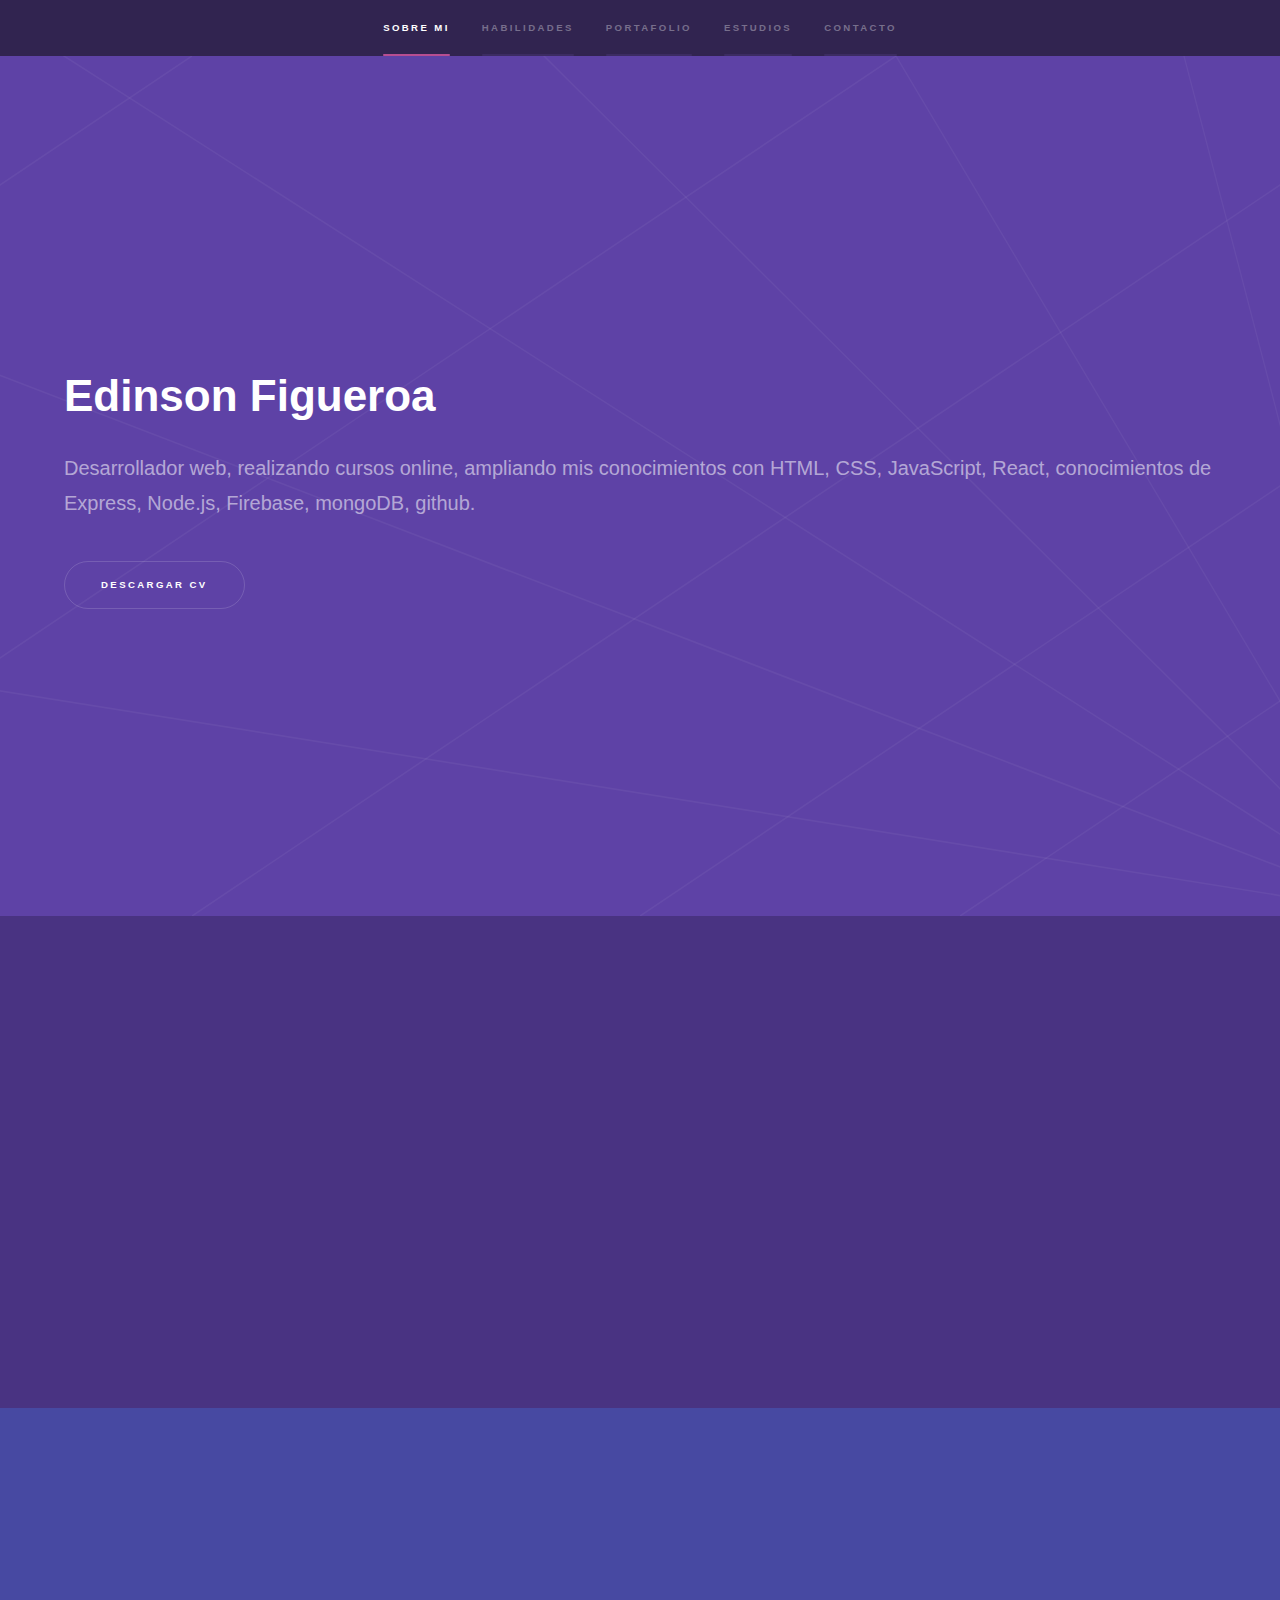
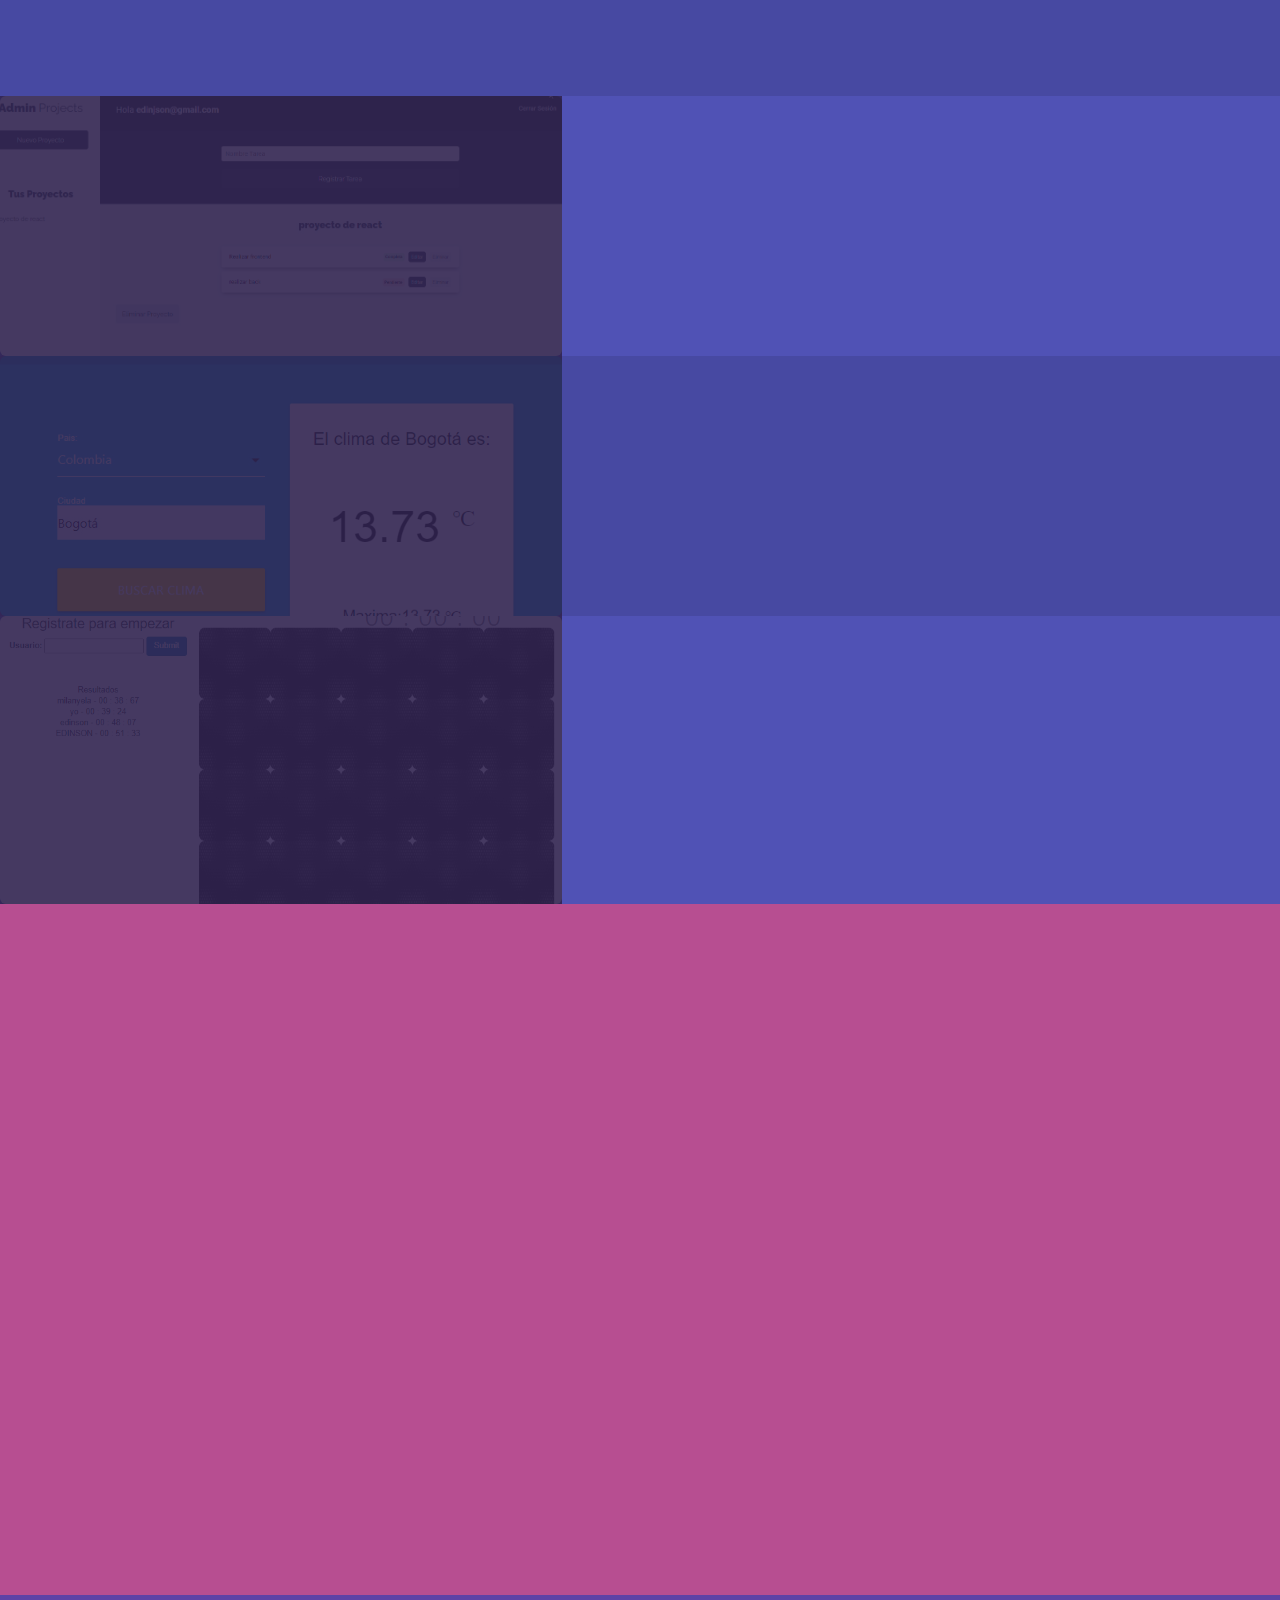
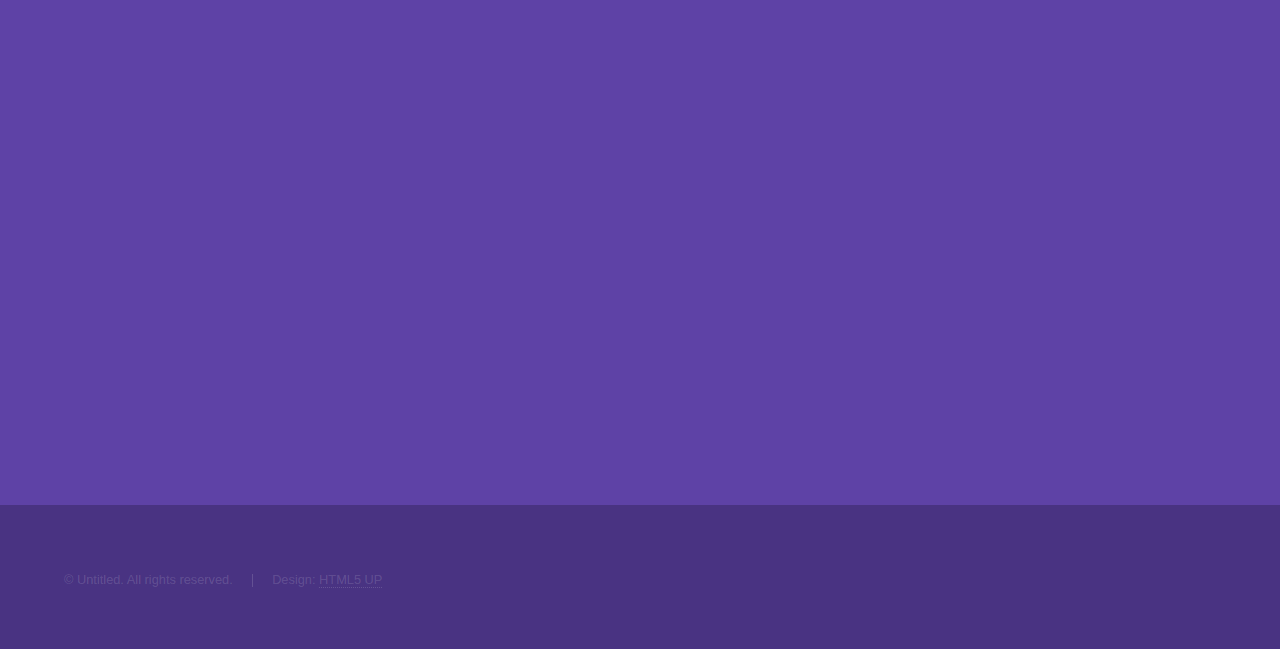
==== commit d2bcbbae: "modificacion text" ====
--- a/index.html
+++ b/index.html
@@ -40,9 +40,10 @@
 					<section id="intro" class="wrapper style1 fullscreen fade-up">
 						<div class="inner">
 							<h1>Edinson Figueroa</h1>
-							<p>Desarrollador Frontend, realizando cursos online en JavaScript, HTML, CSS, React, y conocimientos de Express, Node.js, Firebase, mongoDB, github.</p>
+							<p>Desarrollador web, realizando cursos online, ampliando mis conocimientos con  HTML, CSS, JavaScript, React, conocimientos de Express, Node.js, Firebase, mongoDB, github.</p>
 							<ul class="actions">
-								<li><a href="#one" class="button scrolly">Descargar CV</a></li>
+								<li><a href="./images/Edinson Figueroa.pdf" target="_blank" class="button scrolly">Descargar CV</a>
+									</li>
 							</ul>
 						</div>
 					</section>
@@ -118,7 +119,7 @@
 												<div class="progress-bar-graph"> 
 													<div class="progress-bar-wrap">
 														<div class="bar-wrap git-bar">
-															<span data-width="35"></span>
+															<span data-width="50"></span>
 														</div>
 													</div>	
 												</div>
@@ -128,7 +129,7 @@
 												<div class="progress-bar-graph"> 
 													<div class="progress-bar-wrap">
 														<div class="bar-wrap express-bar">
-															<span data-width="20"></span>
+															<span data-width="38"></span>
 														</div>
 													</div>	
 												</div>
@@ -265,9 +266,8 @@
 							<!-- <p>Phasellus convallis elit id ullamcorper pulvinar. Duis aliquam turpis mauris, eu ultricies erat malesuada quis. Aliquam dapibus, lacus eget hendrerit bibendum, urna est aliquam sem, sit amet imperdiet est velit quis lorem.</p> -->
 							<div class="split style1">
 								<section>
-									<p>Disponibilidad inmediata, con ganas de aprender y formar parte de un equipo de trabajo que me permita aprender y desarrollar mis conocimientos. 
-
-									
+									<p>Disponibilidad inmediata, con ganas de aprender y formar parte de un equipo de trabajo que me permita aprender desarrollar y ampliar mis conocimientos. 
+	
 									
 									</p>
 									<!-- <form method="post" action="#">
--- a/assets/css/main.css
+++ b/assets/css/main.css
@@ -3119,11 +3119,11 @@
 				opacity: 1;
 			}
 
-		.spotlights > section:nth-child(2) {
+		/* .spotlights > section:nth-child(2) {
 			background-color: rgba(0, 0, 0, 0.05);
-		}
-
-		.spotlights > section:nth-child(3) {
+		} */
+
+		.spotlights > section:nth-child(2n+1) {
 			background-color: rgba(0, 0, 0, 0.1);
 		}
 
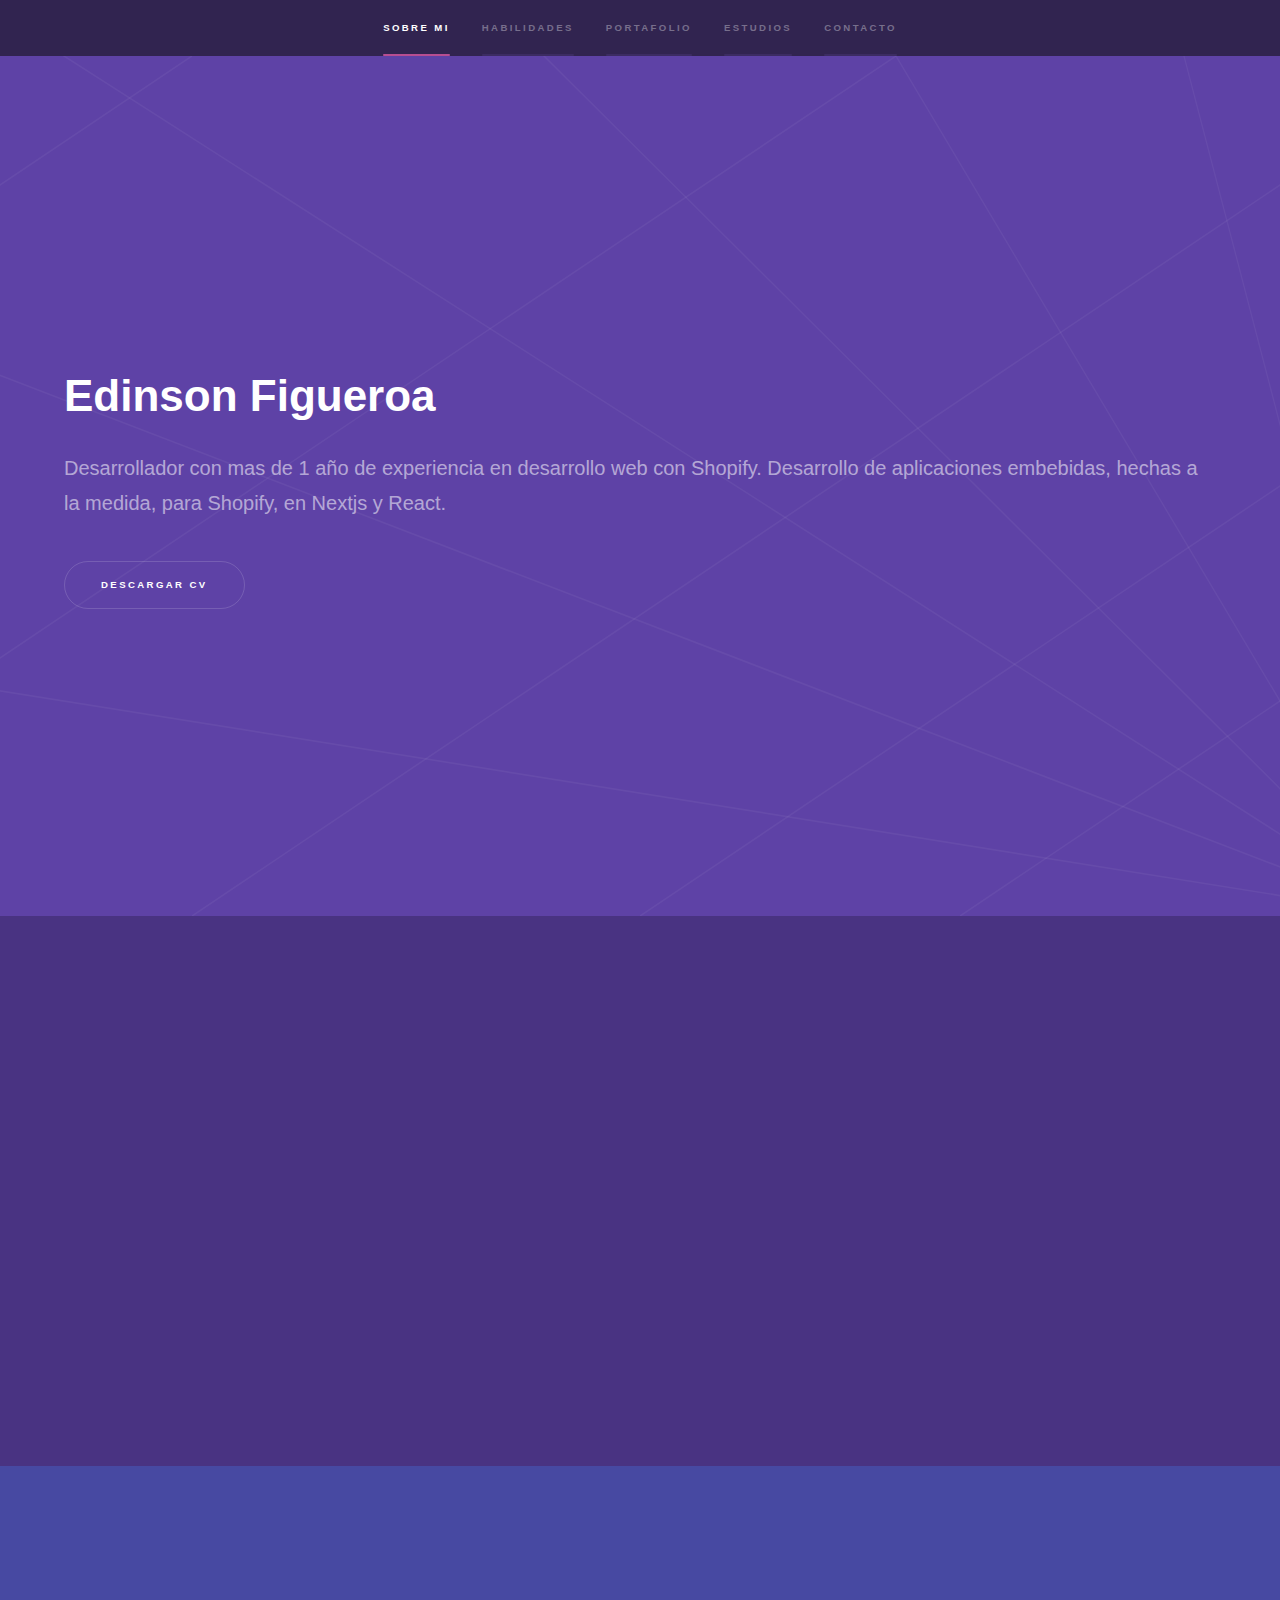
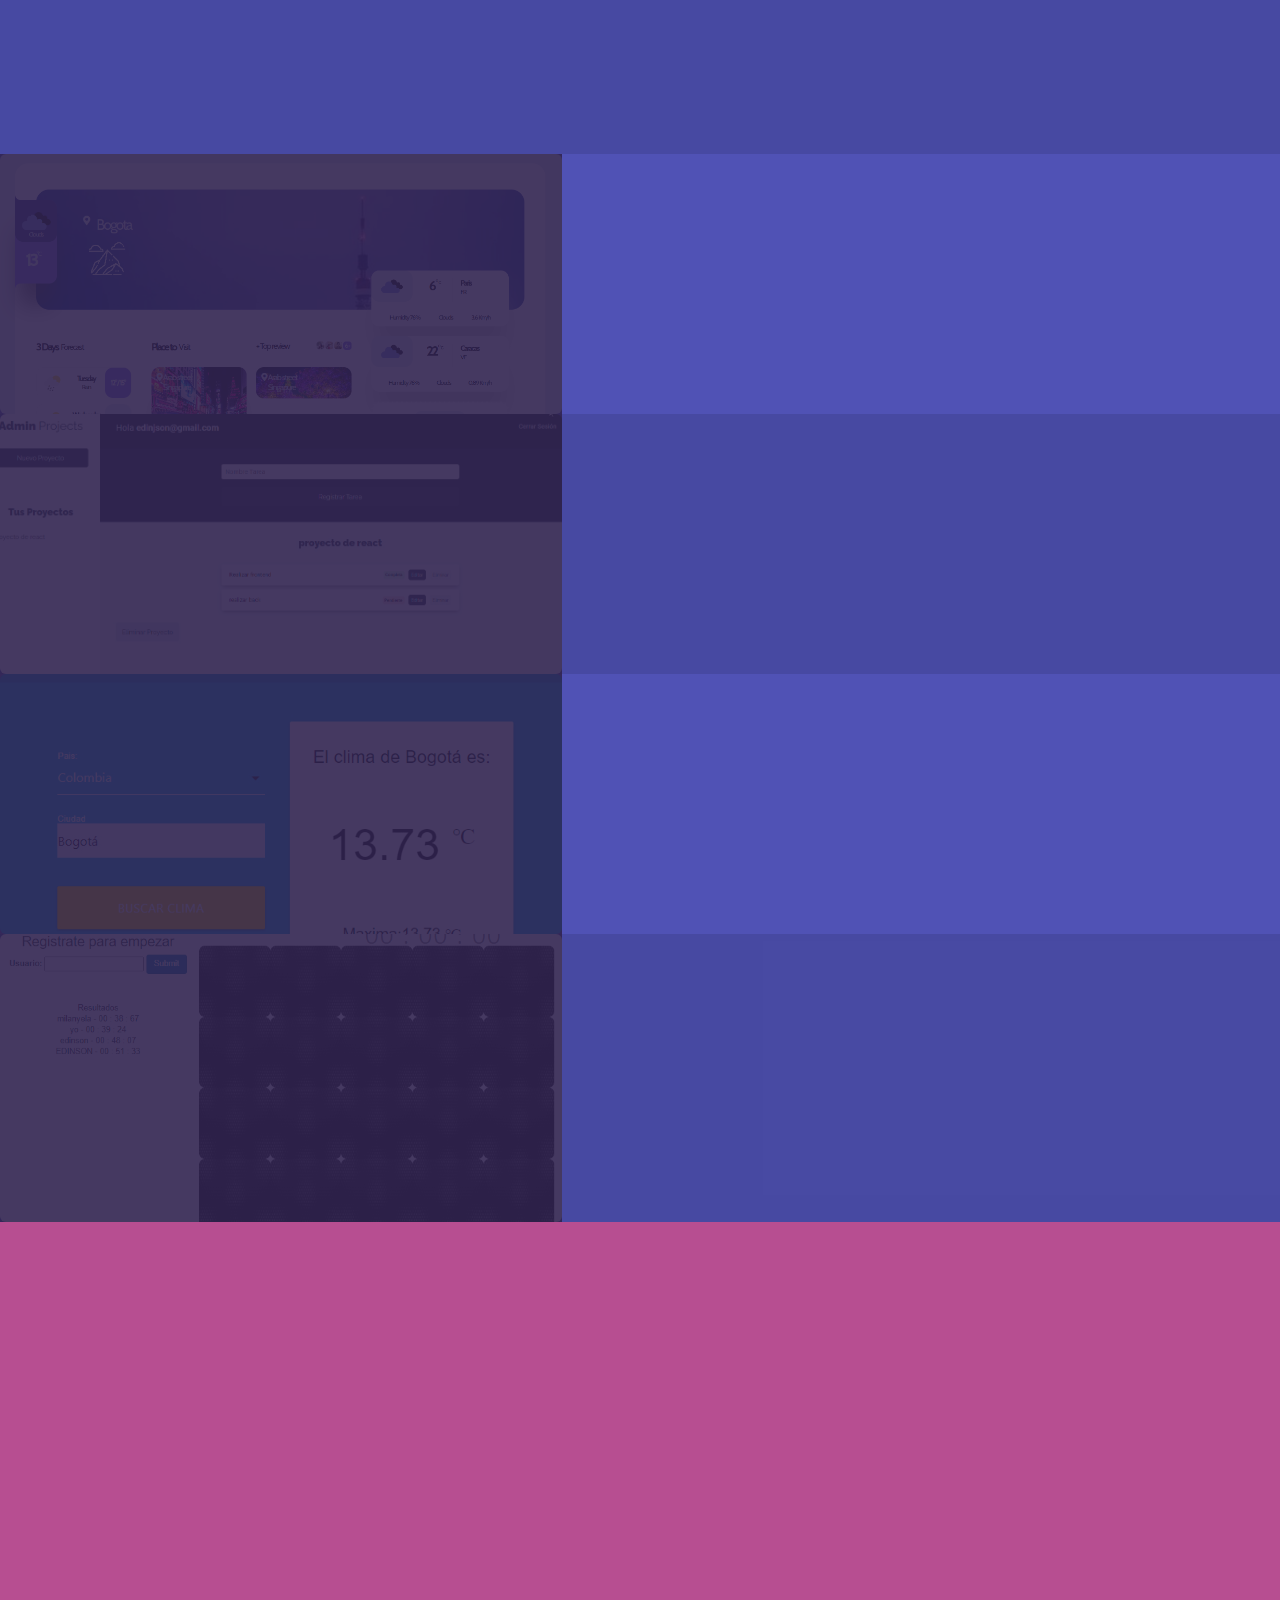
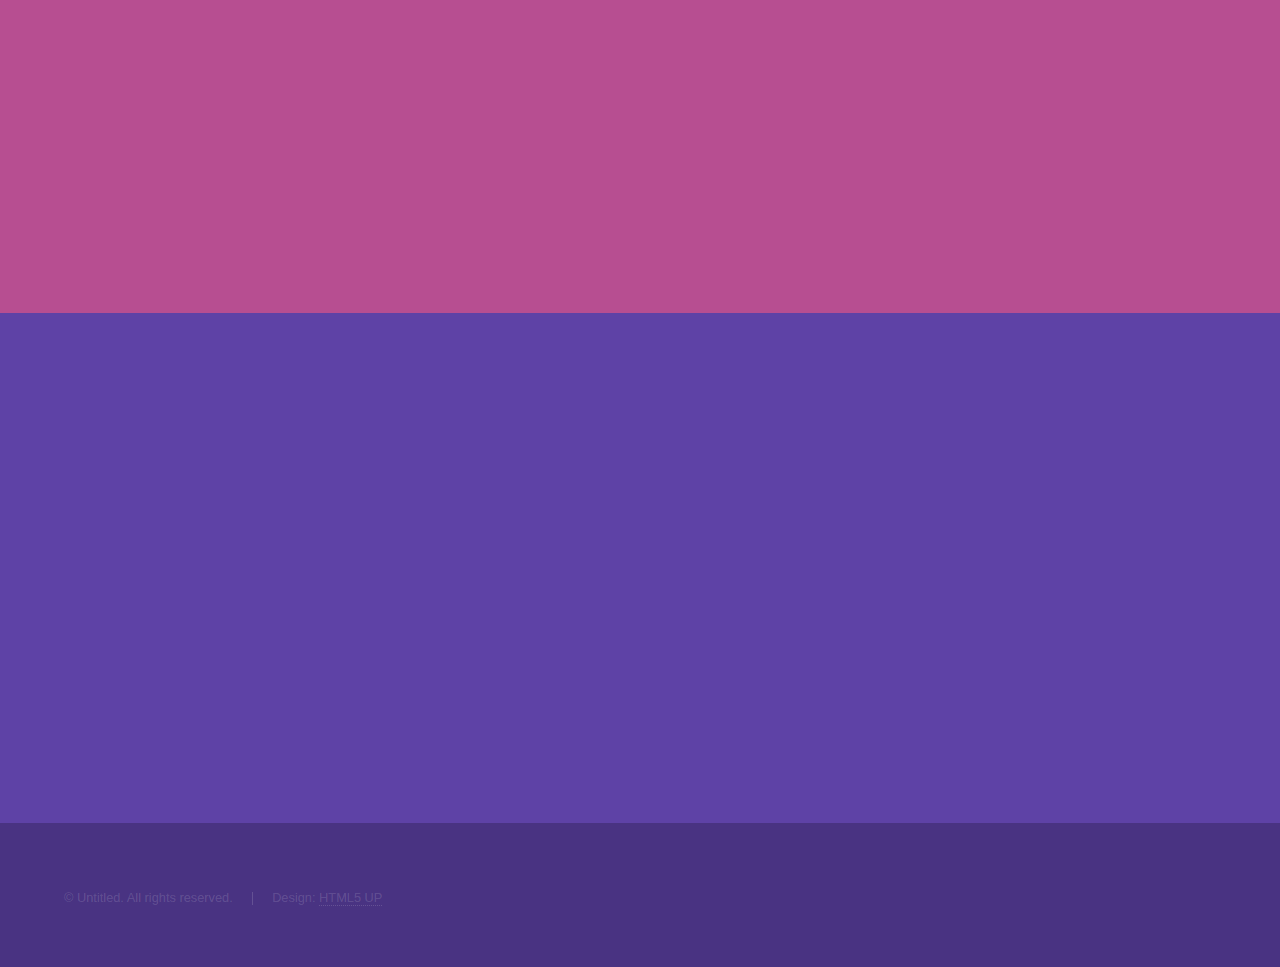
==== commit 9a924656: "update cv" ====
--- a/index.html
+++ b/index.html
@@ -17,336 +17,379 @@
 	<body class="is-preload">
 
 		<!-- Sidebar -->
-			<section id="sidebar">
-				<div class="inner">
-					<nav>
-						<ul>
-							<li><a href="#intro">Sobre mi</a></li>
-							<li><a href="#habilidades">Habilidades</a></li>
-							<li><a href="#one">Portafolio</a></li>
-							<li><a href="#two">Estudios</a></li>
-							<li><a href="#three">Contacto</a></li>
+		<section id="sidebar">
+			<div class="inner">
+				<nav>
+					<ul>
+						<li><a href="#intro">Sobre mi</a></li>
+						<li><a href="#habilidades">Habilidades</a></li>
+						<li><a href="#one">Portafolio</a></li>
+						<li><a href="#two">Estudios</a></li>
+						<li><a href="#three">Contacto</a></li>
+					</ul>
+				</nav>
+			</div>
+		</section>
+
+		<!-- Wrapper -->
+		<div id="wrapper">
+			<!-- Intro -->
+				<section id="intro" class="wrapper style1 fullscreen fade-up">
+					<div class="inner">
+						<h1>Edinson Figueroa</h1>
+						<p>Desarrollador con mas de 1 año de experiencia en desarrollo web con Shopify. Desarrollo de aplicaciones embebidas, hechas a la medida, para Shopify, en Nextjs y React.
+						</p>
+						<ul class="actions">
+							<li><a href="./images/Edinson Figueroa.pdf" target="_blank" class="button scrolly">Descargar CV</a>
+								</li>
 						</ul>
-					</nav>
-				</div>
-			</section>
-
-		<!-- Wrapper -->
-			<div id="wrapper">
-
-				
-
-				<!-- Intro -->
-					<section id="intro" class="wrapper style1 fullscreen fade-up">
-						<div class="inner">
-							<h1>Edinson Figueroa</h1>
-							<p>Desarrollador web, realizando cursos online, ampliando mis conocimientos con  HTML, CSS, JavaScript, React, conocimientos de Express, Node.js, Firebase, mongoDB, github.</p>
-							<ul class="actions">
-								<li><a href="./images/Edinson Figueroa.pdf" target="_blank" class="button scrolly">Descargar CV</a>
-									</li>
-							</ul>
-						</div>
-					</section>
-
-					<section id="habilidades" class="wrapper style4 fade-up">
-													    <!--progress bar #3-->
-	
-						<div class="inner">
-							<h2>Habilidades y Conocimientos</h2>
-							
-							<div class="features">
-								<section id="skills_sec" class="skills-sec sec-pad-top-sm main-bar">
-										<div class="col-sm-6">
-											<div class="mdl-card mdl-shadow--2dp">
-												<div class="container-bar">
-									
-													
-													
-													
-													<i class="fab fa-html5"></i> HTML5
-													<div class="progress-bar-graph"> 
-														<div class="progress-bar-wrap">
-															<div class="bar-wrap html-bar">
-																<span data-width="60"></span>
-															</div>
-														</div>	
-													</div>
-												</div>	
-												<div class="container-bar">
-													<i class="fab fa-css3"></i> CSS
-													<div class="progress-bar-graph"> 
-														<div class="progress-bar-wrap">
-															<div class="bar-wrap css-bar">
-																<span data-width="30"></span>
-															</div>
-														</div>	
-													</div>
-												</div>
-												<div class="container-bar">
-													<i class="fab fa-js-square"></i> JavaScript
-													<div class="progress-bar-graph"> 
-														<div class="progress-bar-wrap">
-															<div class="bar-wrap javascript-bar">
-																<span data-width="65"></span>
-															</div>
-														</div>	
-													</div>
-													
-												</div>
-												<div class="container-bar">
-													<i class="fab fa-react"> </i> React JS
-													<div class="progress-bar-graph"> 
-														<div class="progress-bar-wrap">
-															<div class="bar-wrap react-bar">
-																<span data-width="50"></span>
-															</div>
-														</div>	
-													</div>
-													
-												</div>
-											
-											</div>
-										</div>
-								</section>
-
-								<!-- PARTE DOS  1a202d 2f3848  222b3c-->
-								<section id="skills_sec" class="skills-sec sec-pad-top-sm main-bar">
+					</div>
+				</section>
+
+				<section id="habilidades" class="wrapper style4 fade-up">
+				<!--progress bar #3-->
+
+					<div class="inner">
+						<h2>Habilidades y Conocimientos</h2>
+						
+						<div class="features">
+							<section id="skills_sec" class="skills-sec sec-pad-top-sm main-bar">
 									<div class="col-sm-6">
 										<div class="mdl-card mdl-shadow--2dp">
-											
-											<div class="container-bar">
-												<i class="fab fa-github"> </i> GitHub
-												<div class="progress-bar-graph"> 
-													<div class="progress-bar-wrap">
-														<div class="bar-wrap git-bar">
-															<span data-width="50"></span>
+											<div class="container-bar">						
+												<i class="fab fa-html5"></i> HTML5
+												<div class="progress-bar-graph"> 
+													<div class="progress-bar-wrap">
+														<div class="bar-wrap html-bar">
+															<span data-width="75"></span>
 														</div>
 													</div>	
 												</div>
 											</div>	
 											<div class="container-bar">
-												<li class="fab fa-node-js"> </li> nodejs - Express.js
-												<div class="progress-bar-graph"> 
-													<div class="progress-bar-wrap">
-														<div class="bar-wrap express-bar">
-															<span data-width="38"></span>
-														</div>
-													</div>	
-												</div>
-											</div>
-
+												<i class="fab fa-css3"></i> CSS
+												<div class="progress-bar-graph"> 
+													<div class="progress-bar-wrap">
+														<div class="bar-wrap css-bar">
+															<span data-width="75"></span>
+														</div>
+													</div>	
+												</div>
+											</div>
 											<div class="container-bar">
-												<li class="fas fa-fire"> </li> Firebase
-												<div class="progress-bar-graph"> 
-													<div class="progress-bar-wrap">
-														<div class="bar-wrap fire-bar">
-															<span data-width="30"></span>
-														</div>
-													</div>	
-												</div>
-											</div>
+												<i class="fab fa-js-square"></i> JavaScript
+												<div class="progress-bar-graph"> 
+													<div class="progress-bar-wrap">
+														<div class="bar-wrap javascript-bar">
+															<span data-width="70"></span>
+														</div>
+													</div>	
+												</div>
+												
+											</div>
+											<div class="container-bar">
+												<i class="fab fa-react"> </i> React JS
+												<div class="progress-bar-graph"> 
+													<div class="progress-bar-wrap">
+														<div class="bar-wrap react-bar">
+															<span data-width="80"></span>
+														</div>
+													</div>	
+												</div>
+											</div>
+
+											<div class="container-bar">
+												<i class=""></i> Nestjs
+												<div class="progress-bar-graph"> 
+													<div class="progress-bar-wrap">
+														<div class="bar-wrap nest-bar">
+															<span data-width="25"></span>
+														</div>
+													</div>	
+												</div>
+											</div>
+										
+										</div>
+									</div>
+							</section>
+
+							<!-- PARTE DOS  1a202d 2f3848  222b3c-->
+							<section id="skills_sec" class="skills-sec sec-pad-top-sm main-bar">
+								<div class="col-sm-6">
+									<div class="mdl-card mdl-shadow--2dp">
+										
+										<div class="container-bar">
+											<i class="fab fa-github"> </i> GitHub
+											<div class="progress-bar-graph"> 
+												<div class="progress-bar-wrap">
+													<div class="bar-wrap git-bar">
+														<span data-width="65"></span>
+													</div>
+												</div>	
+											</div>
+										</div>	
+										<div class="container-bar">
+											<li class="fab fa-node-js"> </li> nodejs - Express.js
+											<div class="progress-bar-graph"> 
+												<div class="progress-bar-wrap">
+													<div class="bar-wrap express-bar">
+														<span data-width="45"></span>
+													</div>
+												</div>	
+											</div>
+										</div>
+
+										<div class="container-bar">
+											<li class="fas fa-fire"> </li> Firebase
+											<div class="progress-bar-graph"> 
+												<div class="progress-bar-wrap">
+													<div class="bar-wrap fire-bar">
+														<span data-width="30"></span>
+													</div>
+												</div>	
+											</div>
+										</div>
+
+										<div class="container-bar">
+											<i class=""></i> Nextjs
+											<div class="progress-bar-graph"> 
+												<div class="progress-bar-wrap">
+													<div class="bar-wrap next-bar">
+														<span data-width="50"></span>
+													</div>
+												</div>	
+											</div>
+										</div>
+
+										<div class="container-bar">
+											<i class=""></i> GraphQL
+											<div class="progress-bar-graph"> 
+												<div class="progress-bar-wrap">
+													<div class="bar-wrap graph-bar">
+														<span data-width="45"></span>
+													</div>
+												</div>	
+											</div>
+										</div>
+										
+									</div>
+								</div>
+						</section>
+						</div>
+						<!-- <ul class="actions">
+							<li><a href="generic.html" class="button">Learn more</a></li>
+						</ul> -->
+					</div>
+				</section>
+
+			<!-- One -->
+				<section id="one" class="wrapper style2 spotlights">
+					<section>
+						
+						<div class="content">
+							<div class="inner">
+								<h2>Portafolio</h2>									
+								<p>Proyectos desarrollados durante mi aprendizaje en los cuales he aprendido Reactjs, nodejs, express, firebase y fortalecido JavaScript</p>		
+							<a href="generic.html" class="button">Ver todos</a>
+							</div>
+						</div>
+					</section>
+					<section>
+						<a href="#!" class="image"><img src="images/proyecto7.jpg" alt="" data-position="top center" /></a>
+						<div class="content">
+							<div class="inner">
+								<h2>Weather app</h2>
+								<p>Frontend desarrollado con React, sass</p>
+								<ul class="actions">
+									<li class="fab fa-github"><a target="_blanck" href="https://github.com/EdinsonF/app-clima/tree/master" > GitHub </a>
+									</li>
+									<li class="fa fa-laptop" ><a target="_blanck" href="https://climate-app-app.netlify.app/" > Demo </a>
+									</li>
+								</ul>
+								
+							</div>
+						</div>
+					</section>
+					<section>
+						<a href="#!" class="image"><img src="images/proyecto1.jpg" alt="" data-position="top center" /></a>
+						<div class="content">
+							<div class="inner">
+								<h2>Administrador de proyectos</h2>
+								<p>Frontend desarrollado con React, Backend e inicio de sesión con Firebase</p>
+								<ul class="actions">
+									<li class="fab fa-github"><a target="_blanck" href="https://github.com/EdinsonF/admin-proyectos/tree/master/cliente" > GitHub </a>
+									</li>
+									<li class="fa fa-laptop" ><a target="_blanck" href="https://admin-proyect-f364d.web.app/" > Demo </a>
+									</li>
+								</ul>
+								
+							</div>
+						</div>
+					</section>
+					<section>
+						<a href="#!" class="image"><img src="images/proyecto2.jpg" alt="" data-position="25% 25%" /></a>
+						<div class="content">
+							<div class="inner">
+								<h2>Obtener Clima</h2>
+								<p>App desarrollada en React Cosumiendo la API https://api.openweathermap.org</p>
+								<ul class="actions">
+									<li class="fab fa-github"><a target="_blanck" href="https://github.com/EdinsonF/calcular-temperatura" > GitHub </a>
+									</li>
+									<li class="fa fa-laptop" ><a target="_blanck" href="https://dreamy-albattani-7f844f.netlify.app/" > Demo </a>
+									</li>
+								</ul>
+							</div>
+						</div>
+					</section>
+					<section>
+						<a href="#" class="image"><img src="images/proyecto3.jpg" alt="" data-position="25% 25%" /></a>
+						<div class="content">
+							<div class="inner">
+								<h2>Juego de Memoria</h2>
+								<p>Juego de memoria realizado en JavaScript, con alamcenamiento de marcador en localStorage</p>
+								<ul class="actions">
+									<li class="fab fa-github"><a target="_blanck" href="https://github.com/EdinsonF/gameMemory" > GitHub </a>
+									</li>
+									<li class="fa fa-laptop" ><a target="_blanck" href="https://musing-kare-3d2146.netlify.app/" > Demo </a>
+									</li>
+								</ul>
+							</div>
+						</div>
+					</section>
+				</section>
+
+			<!-- otra -->
+				<section id="two" class="wrapper style3 fade-up">
+					<div class="inner">
+						<h2>Estudios</h2>
+						<p>Actualmente aprendiendo de manera autodidacta</p>
+						<div class="features">
+							<section>
+								<span class="icon solid major fa-code"></span>
+								<div class="container-cursos">
+								<h3><a target="_blanck" href="https://www.udemy.com/share/101Z6U2@FG1KV2FbS1MKdkZKCnROfj5uSn1i/">JavaScript Moderno Guía Definitiva Construye +15 Proyectos</a></h3>
+									<span>37,5 Horas de video</span>
+									<p>Instructor: Juan Pablo De la Torre Valdez</p>
+								</div>
+
+							</section>
+							<section>
+								<span class="icon solid major fa-desktop"></span>
+								<h3><a target="_blanck" href="https://www.udemy.com/share/101Wpi2@Pm1gVEtKS1QLdU5CBnpzVBRu/">React2 - La Guía Completa: Hooks Context Redux MERN +15 Apps</a></h3>
+								<span>44,5 Horas de video</span>
+								<p>Instructor: Juan Pablo De la Torre Valdez</p>
+
+							</section>
+							<section>
+								<span class="icon solid major fa-code"></span>
+								<h3><a target="_blanck" href="https://www.udemy.com/share/101skO2@Pm1jfWJgS1QLdU5CBnpzVD5tSg==/">TypeScript: tu completa guía y manual de mano</a></h3>
+								<span>6,34 Horas de video</span>
+								<p>Instructor: Fernando Herrera</p>
+
+							</section>
+							<section>
+								<span class="icon solid major fa-graduation-cap"></span>
+								<h3><a target="_blanck" href="#">Ingeniero en Informática</a></h3>
+								<span>2011 - 2016</span>
+								<p>Universidad Politécnica Territorial De Yaracuy Arístides Bastidas (UPTYAB)</p>
+
+							</section>
+						</div>
+						<!-- <ul class="actions">
+							<li><a href="generic.html" class="button">Learn more</a></li>
+						</ul> -->
+					</div>
+				</section>
+
+			<!-- Three -->
+				<section id="three" class="wrapper style1 fade-up">
+					<div class="inner">
+						<h2>Contacto</h2>
+						<!-- <p>Phasellus convallis elit id ullamcorper pulvinar. Duis aliquam turpis mauris, eu ultricies erat malesuada quis. Aliquam dapibus, lacus eget hendrerit bibendum, urna est aliquam sem, sit amet imperdiet est velit quis lorem.</p> -->
+						<div class="split style1">
+							<section>
+								<p>
+									En este mundo de la tecnologia siempre estoy abierto a aprender y afrontar nuevos retos
+									que me permitan seguir creciendo y aportando mis conocimientos en pro al crecimiento tecnologico.
+								
+								</p>
+								<!-- <form method="post" action="#">
+									<div class="fields">
+										<div class="field half">
+											<label for="name">Nombre</label>
+											<input type="text" name="name" id="name" />
+										</div>
+										<div class="field half">
+											<label for="email">Correo</label>
+											<input type="text" name="email" id="email" />
+										</div>
+										<div class="field">
+											<label for="message">Mensaje</label>
+											<textarea name="message" id="message" rows="5"></textarea>
+										</div>
+									</div>
+									<ul class="actions">
+										<li><a href="" class="button submit">Enviar Mensaje</a></li>
+									</ul>
+								</form> -->
+
+							</section>
+							<section>
+								<ul class="contact">
+									<li>
+										<h3>Residencia</h3>
+										<span>Colombia<br />
+										</span>
+									</li>
+									<li>
+										<h3>Email</h3>
+										<a href="#">figueroaedinson@gmail.com</a>
+									</li>
+									<li>
+										<h3>Phone</h3>
+										<span>(+57) 350-510-9535</span>
+									</li>
+									<li>
+										<h3>Social</h3>
+										<ul class="icons">
 											
-										</div>
-									</div>
-							</section>
-							</div>
-							<!-- <ul class="actions">
-								<li><a href="generic.html" class="button">Learn more</a></li>
-							</ul> -->
-						</div>
-					</section>
-
-				<!-- One -->
-					<section id="one" class="wrapper style2 spotlights">
-						<section>
-							
-							<div class="content">
-								<div class="inner">
-									<h2>Portafolio</h2>									
-									<p>Proyectos desarrollados durante mi aprendizaje en los cuales he aprendido Reactjs, nodejs, express, firebase y fortalecido JavaScript</p>		
-								<a href="generic.html" class="button">Ver todos</a>
-								</div>
-							</div>
-						</section>
-						<section>
-							<a href="#!" class="image"><img src="images/proyecto1.jpg" alt="" data-position="top center" /></a>
-							<div class="content">
-								<div class="inner">
-									<h2>Administrador de proyectos</h2>
-									<p>Frontend desarrollado con React, Backend e inicio de sesión con Firebase</p>
-									<ul class="actions">
-										<li class="fab fa-github"><a target="_blanck" href="https://github.com/EdinsonF/admin-proyectos/tree/master/cliente" > GitHub </a>
-										</li>
-										<li class="fa fa-laptop" ><a target="_blanck" href="https://admin-proyect-f364d.web.app/" > Demo </a>
-										</li>
-									</ul>
-									
-								</div>
-							</div>
-						</section>
-						<section>
-							<a href="#!" class="image"><img src="images/proyecto2.jpg" alt="" data-position="25% 25%" /></a>
-							<div class="content">
-								<div class="inner">
-									<h2>Obtener Clima</h2>
-									<p>App desarrollada en React Cosumiendo la API https://api.openweathermap.org</p>
-									<ul class="actions">
-										<li class="fab fa-github"><a target="_blanck" href="https://github.com/EdinsonF/calcular-temperatura" > GitHub </a>
-										</li>
-										<li class="fa fa-laptop" ><a target="_blanck" href="https://dreamy-albattani-7f844f.netlify.app/" > Demo </a>
-										</li>
-									</ul>
-								</div>
-							</div>
-						</section>
-						<section>
-							<a href="#" class="image"><img src="images/proyecto3.jpg" alt="" data-position="25% 25%" /></a>
-							<div class="content">
-								<div class="inner">
-									<h2>Juego de Memoria</h2>
-									<p>Juego de memoria realizado en JavaScript, con alamcenamiento de marcador en localStorage</p>
-									<ul class="actions">
-										<li class="fab fa-github"><a target="_blanck" href="https://github.com/EdinsonF/gameMemory" > GitHub </a>
-										</li>
-										<li class="fa fa-laptop" ><a target="_blanck" href="https://musing-kare-3d2146.netlify.app/" > Demo </a>
-										</li>
-									</ul>
-								</div>
-							</div>
-						</section>
-					</section>
-
-				<!-- otra -->
-					<section id="two" class="wrapper style3 fade-up">
-						<div class="inner">
-							<h2>Estudios</h2>
-							<p>Actualmente aprendiendo de manera autodidacta</p>
-							<div class="features">
-								<section>
-									<span class="icon solid major fa-code"></span>
-									<div class="container-cursos">
-									<h3><a target="_blanck" href="https://www.udemy.com/share/101Z6U2@FG1KV2FbS1MKdkZKCnROfj5uSn1i/">JavaScript Moderno Guía Definitiva Construye +15 Proyectos</a></h3>
-										<span>37,5 Horas de video</span>
-										<p>Instructor: Juan Pablo De la Torre Valdez</p>
-									</div>
-
-								</section>
-								<section>
-									<span class="icon solid major fa-desktop"></span>
-									<h3><a target="_blanck" href="https://www.udemy.com/share/101Wpi2@Pm1gVEtKS1QLdU5CBnpzVBRu/">React2 - La Guía Completa: Hooks Context Redux MERN +15 Apps</a></h3>
-									<span>44,5 Horas de video</span>
-									<p>Instructor: Juan Pablo De la Torre Valdez</p>
-
-								</section>
-								<section>
-									<span class="icon solid major fa-code"></span>
-									<h3><a target="_blanck" href="https://www.udemy.com/share/101skO2@Pm1jfWJgS1QLdU5CBnpzVD5tSg==/">TypeScript: tu completa guía y manual de mano</a></h3>
-									<span>6,34 Horas de video</span>
-									<p>Instructor: Fernando Herrera</p>
-
-								</section>
-								<section>
-									<span class="icon solid major fa-graduation-cap"></span>
-									<h3><a target="_blanck" href="#">Ingeniero en Informática</a></h3>
-									<span>2011 - 2016</span>
-									<p>Universidad Politécnica Territorial De Yaracuy Arístides Bastidas (UPTYAB)</p>
-
-								</section>
-							</div>
-							<!-- <ul class="actions">
-								<li><a href="generic.html" class="button">Learn more</a></li>
-							</ul> -->
-						</div>
-					</section>
-
-				<!-- Three -->
-					<section id="three" class="wrapper style1 fade-up">
-						<div class="inner">
-							<h2>Contacto</h2>
-							<!-- <p>Phasellus convallis elit id ullamcorper pulvinar. Duis aliquam turpis mauris, eu ultricies erat malesuada quis. Aliquam dapibus, lacus eget hendrerit bibendum, urna est aliquam sem, sit amet imperdiet est velit quis lorem.</p> -->
-							<div class="split style1">
-								<section>
-									<p>Disponibilidad inmediata, con ganas de aprender y formar parte de un equipo de trabajo que me permita aprender desarrollar y ampliar mis conocimientos. 
-	
-									
-									</p>
-									<!-- <form method="post" action="#">
-										<div class="fields">
-											<div class="field half">
-												<label for="name">Nombre</label>
-												<input type="text" name="name" id="name" />
-											</div>
-											<div class="field half">
-												<label for="email">Correo</label>
-												<input type="text" name="email" id="email" />
-											</div>
-											<div class="field">
-												<label for="message">Mensaje</label>
-												<textarea name="message" id="message" rows="5"></textarea>
-											</div>
-										</div>
-										<ul class="actions">
-											<li><a href="" class="button submit">Enviar Mensaje</a></li>
+											<li><a target="_blank" href="https://github.com/EdinsonF" class="icon brands fa-github"><span class="label">GitHub</span></a></li>
+											
+											<li><a target="_blank" href="https://www.linkedin.com/in/edinson-figueroa-069179a5/" class="icon brands fa-linkedin-in"><span class="label">LinkedIn</span></a></li>
 										</ul>
-									</form> -->
-
-								</section>
-								<section>
-									<ul class="contact">
-										<li>
-											<h3>Residencia</h3>
-											<span>Colombia<br />
-											</span>
-										</li>
-										<li>
-											<h3>Email</h3>
-											<a href="#">figueroaedinson@gmail.com</a>
-										</li>
-										<li>
-											<h3>Phone</h3>
-											<span>(+57) 350-510-9535</span>
-										</li>
-										<li>
-											<h3>Social</h3>
-											<ul class="icons">
-												
-												<li><a target="_blank" href="https://github.com/EdinsonF" class="icon brands fa-github"><span class="label">GitHub</span></a></li>
-												
-												<li><a target="_blank" href="https://www.linkedin.com/in/edinson-figueroa-069179a5/" class="icon brands fa-linkedin-in"><span class="label">LinkedIn</span></a></li>
-											</ul>
-										</li>
-									</ul>
-								</section>
-							</div>
-						</div>
-					</section>
-
+									</li>
+								</ul>
+							</section>
+						</div>
+					</div>
+				</section>
+
+		</div>
+
+		<!-- Footer -->
+		<footer id="footer" class="wrapper style1-alt">
+			<div class="inner">
+				<ul class="menu">
+					<li>&copy; Untitled. All rights reserved.</li><li>Design: <a href="http://html5up.net">HTML5 UP</a></li>
+				</ul>
 			</div>
-
-		<!-- Footer -->
-			<footer id="footer" class="wrapper style1-alt">
-				<div class="inner">
-					<ul class="menu">
-						<li>&copy; Untitled. All rights reserved.</li><li>Design: <a href="http://html5up.net">HTML5 UP</a></li>
-					</ul>
-				</div>
-			</footer>
+		</footer>
 
 		<!-- Scripts -->
-			<script src="assets/js/jquery.min.js"></script>
-			<script src="assets/js/jquery.scrollex.min.js"></script>
-			<script src="assets/js/jquery.scrolly.min.js"></script>
-			<script src="assets/js/browser.min.js"></script>
-			<script src="assets/js/breakpoints.min.js"></script>
-			<script src="assets/js/util.js"></script>
-			<script src="assets/js/main.js"></script>
-
-			<!-- barras -->
-			<script src="js/jquery-1.12.4.min.js"></script>
-			<script src="js/bootstrap.min.js"></script>
-			<script src="js/jQuery.appear.js"></script>
-			<script src="js/smooth-scroll.js"></script>		
-			<script src="js/init.js"></script>
+		<script src="assets/js/jquery.min.js"></script>
+		<script src="assets/js/jquery.scrollex.min.js"></script>
+		<script src="assets/js/jquery.scrolly.min.js"></script>
+		<script src="assets/js/browser.min.js"></script>
+		<script src="assets/js/breakpoints.min.js"></script>
+		<script src="assets/js/util.js"></script>
+		<script src="assets/js/main.js"></script>
+
+		<!-- barras -->
+		<script src="js/jquery-1.12.4.min.js"></script>
+		<script src="js/bootstrap.min.js"></script>
+		<script src="js/jQuery.appear.js"></script>
+		<script src="js/smooth-scroll.js"></script>		
+		<script src="js/init.js"></script>
 			
 
 	</body>
--- a/assets/css/main.css
+++ b/assets/css/main.css
@@ -4032,18 +4032,30 @@
 				background: #1f1d1e; }
 			.skills-sec .progress-bar-graph .bar-wrap.git-bar span:after {
 				background: #1f1d1e; }
-				.skills-sec .progress-bar-graph .bar-wrap.express-bar span {
-					background: #8bbf3e; }
-				.skills-sec .progress-bar-graph .bar-wrap.express-bar span:after {
-					background: #8bbf3e; }
-					.skills-sec .progress-bar-graph .bar-wrap.node-bar span {
-						background: #619b19; }
-					.skills-sec .progress-bar-graph .bar-wrap.node-bar span:after {
-						background: #619b19; }
-						.skills-sec .progress-bar-graph .bar-wrap.fire-bar span {
-							background: #c7b300; }
-						.skills-sec .progress-bar-graph .bar-wrap.fire-bar span:after {
-							background: #c7b300; }
+			.skills-sec .progress-bar-graph .bar-wrap.express-bar span {
+				background: #8bbf3e; }
+			.skills-sec .progress-bar-graph .bar-wrap.express-bar span:after {
+				background: #8bbf3e; }
+			.skills-sec .progress-bar-graph .bar-wrap.node-bar span {
+				background: #619b19; }
+			.skills-sec .progress-bar-graph .bar-wrap.node-bar span:after {
+				background: #619b19; }
+			.skills-sec .progress-bar-graph .bar-wrap.fire-bar span {
+				background: #c7b300; }
+			.skills-sec .progress-bar-graph .bar-wrap.fire-bar span:after {
+				background: #c7b300; }
+			.skills-sec .progress-bar-graph .bar-wrap.nest-bar span {
+				background: #00a357; }
+			.skills-sec .progress-bar-graph .bar-wrap.nest-bar span:after {
+				background: #00a357; }
+			.skills-sec .progress-bar-graph .bar-wrap.next-bar span {
+				background: #c08d00; }
+			.skills-sec .progress-bar-graph .bar-wrap.next-bar span:after {
+				background: #c08d00; }
+			.skills-sec .progress-bar-graph .bar-wrap.graph-bar span {
+				background: #aa00c0; }
+			.skills-sec .progress-bar-graph .bar-wrap.graph-bar span:after {
+				background: #aa00c0; }
 
 			
 
